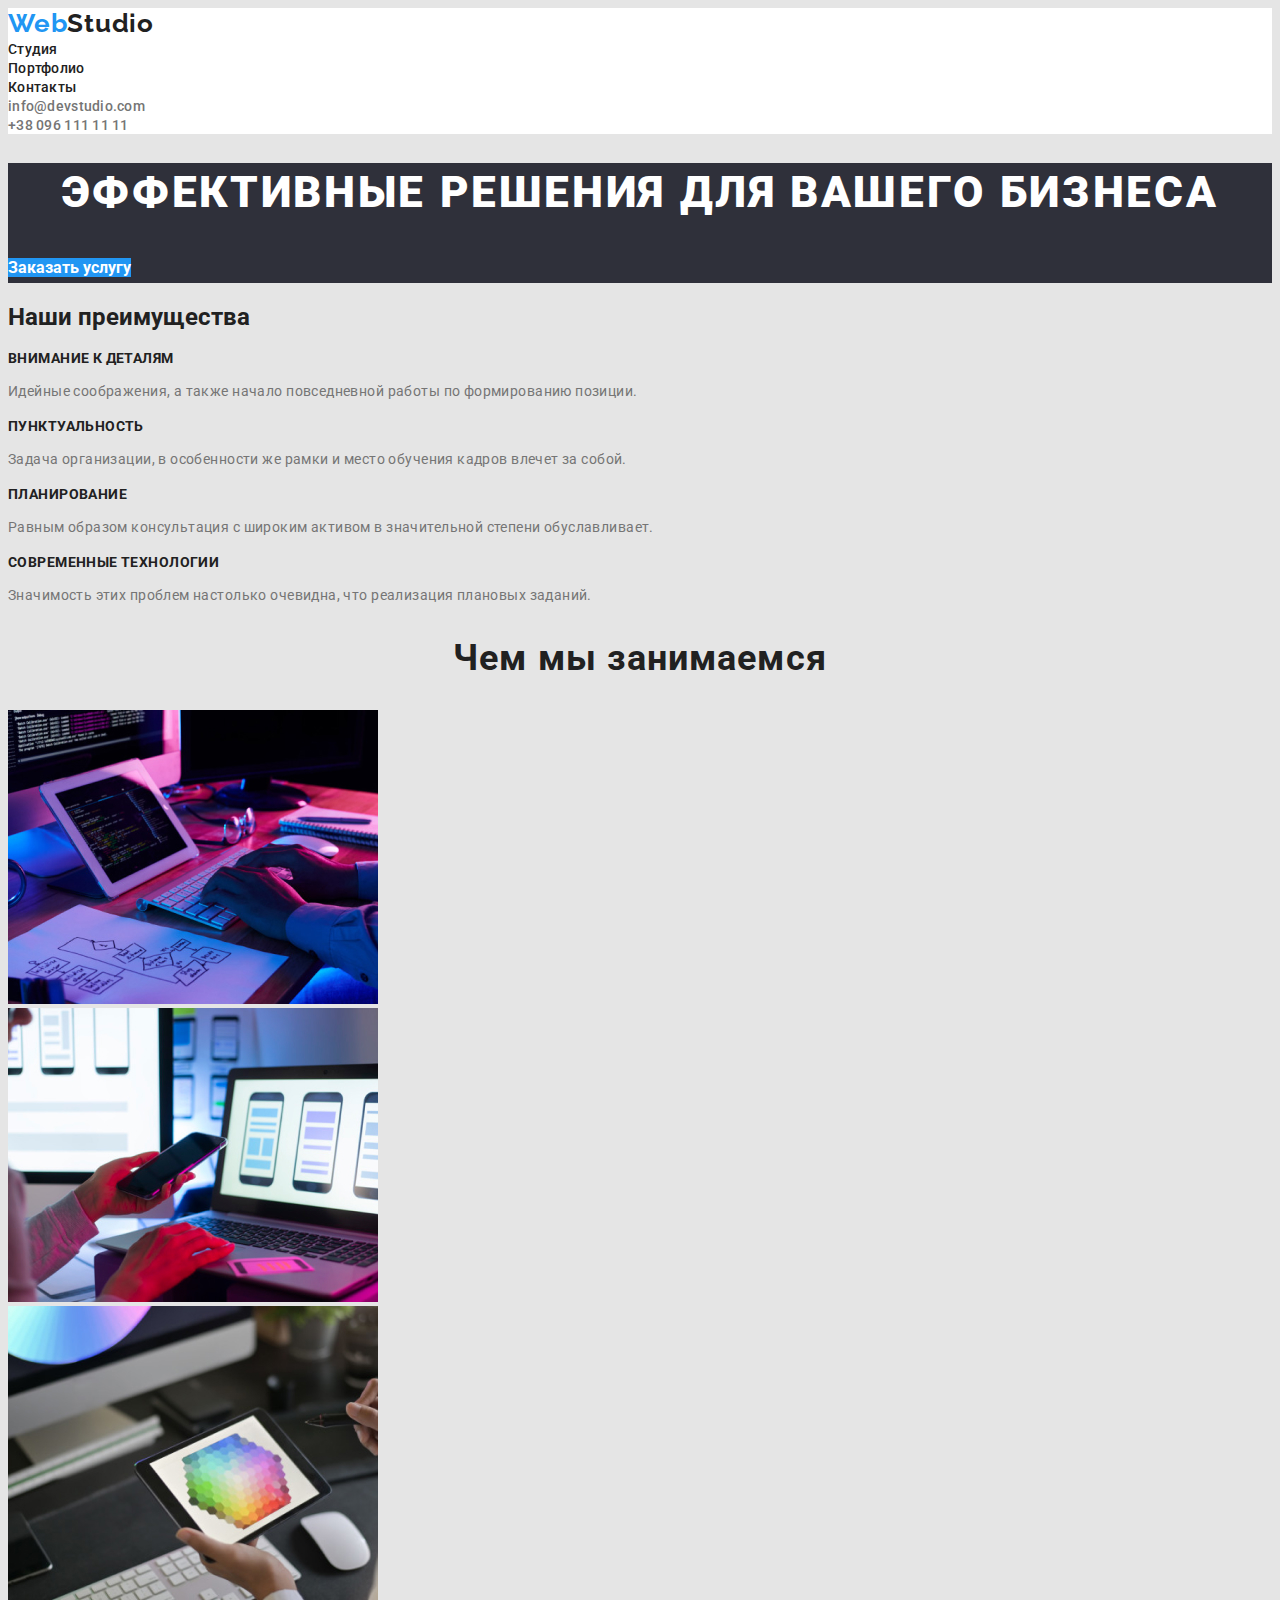
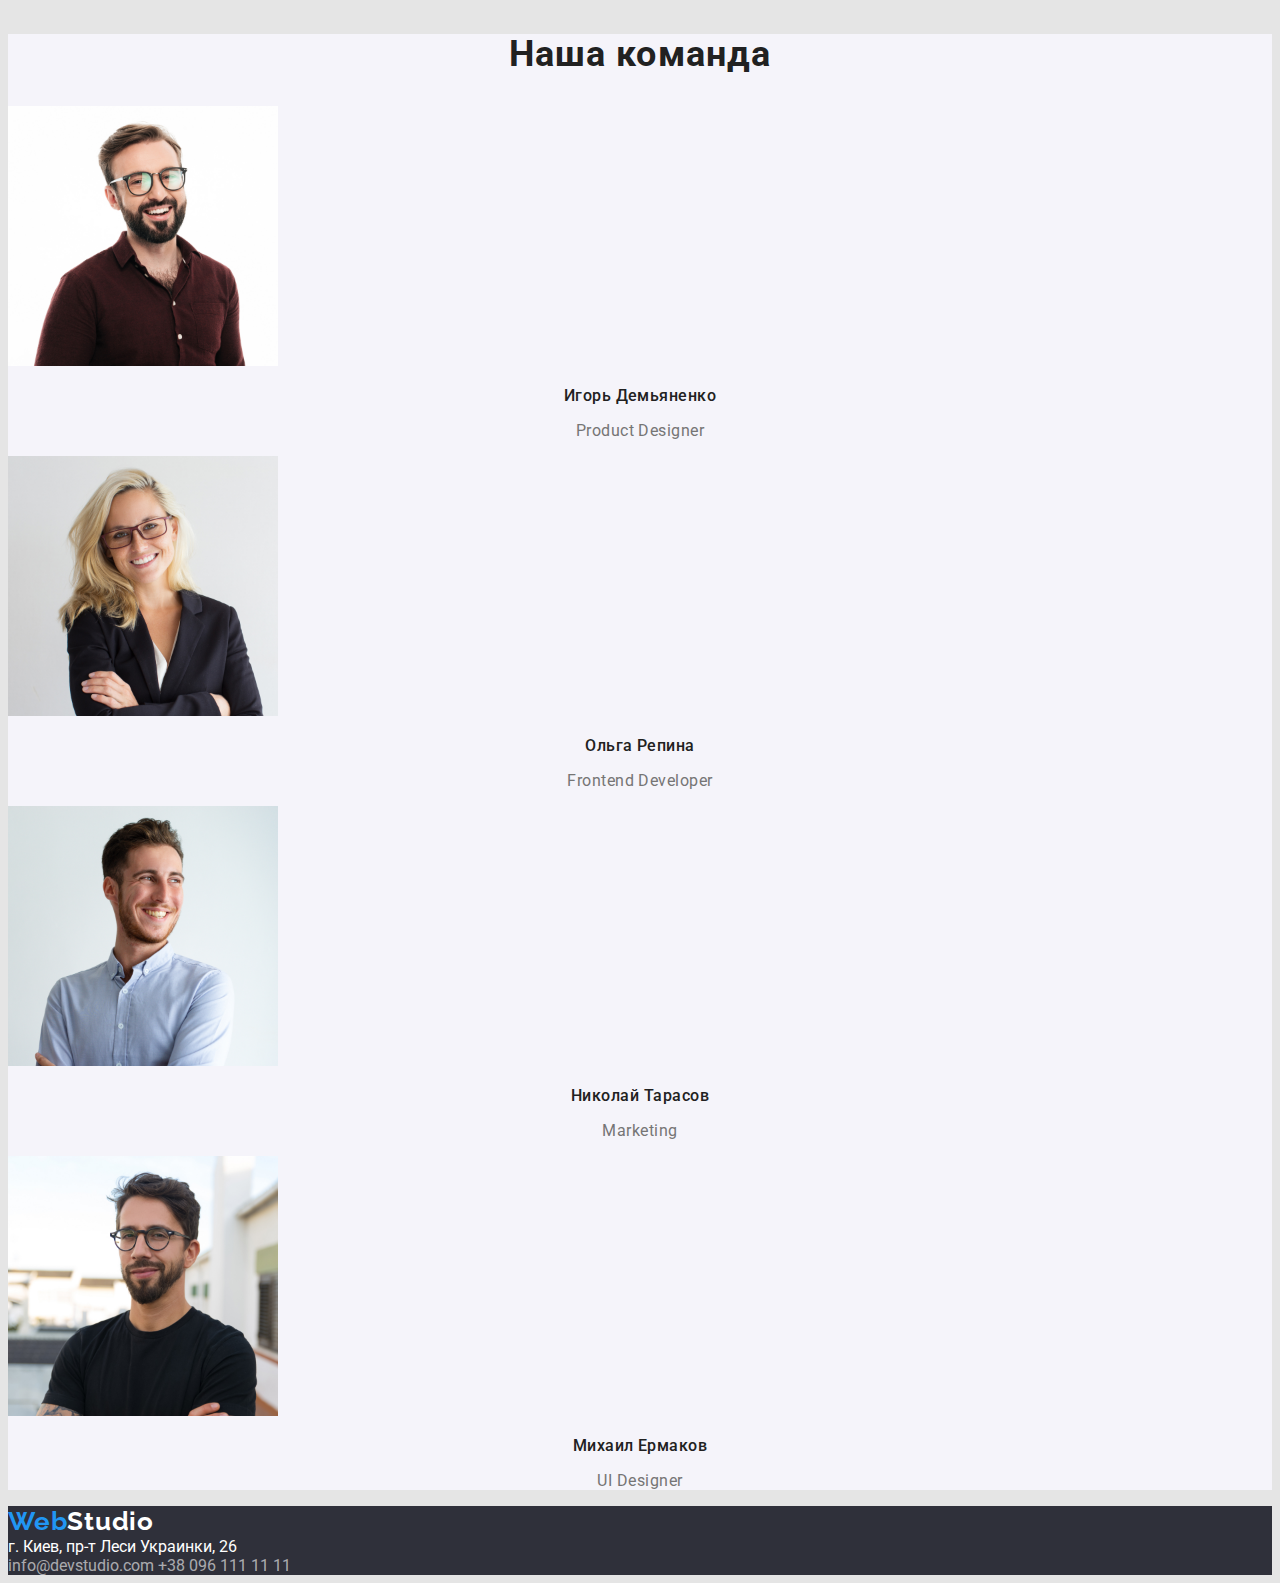
==== index.html @ 5250d7eb "Добавляет разметку и стили ДЗ №2" ====
<!DOCTYPE html>
<html lang="ru">
  <head>
    <meta charset="UTF-8" />
    <meta name="viewport" content="width=device-width, initial-scale=1.0" />
    <title>WebStudio</title>
    <link href="https://fonts.googleapis.com/css2?family=Raleway:wght@700&family=Roboto:wght@400;500;700;900&display=swap"
      rel="stylesheet">
    <link rel="stylesheet" href="./css/styles.css">
  </head>
  <body>
    <header>
      <nav>
        <a class="link logo header-logo" href="/" ><span class="logo-color">Web</span>Studio </a>

        <ul class="navigation list">
          <li>
            <a class="link" href="./index.html">Студия</a>
          </li>
          <li>
            <a class="link" href="./portfolio.html">Портфолио</a>
          </li>
          <li>
            <a class="link" href="">Контакты</a>
          </li>
        </ul>
      </nav>
      <ul class="contacts list">
        <li>
          <a class="link" href="mailto:info@devstudio.com">info@devstudio.com</a>
        </li>
        <li>
          <a class="link" href="tel:+380961111111">+38 096 111 11 11</a>
        </li>
      </ul>
    </header>

    <main>
      <!--Hero-->
      <section class="hero">
        <h1 class="hero-title">Эффективные решения для вашего бизнеса</h1>
        <a class="hero-button link" href="">Заказать услугу </a>
      </section>
      <!--Benefits-->
      <section class="benefits">
        <h2 class="hidden">Наши преимущества</h2>
        <ul class="list">
          <li>
            <h3 class="benefit-title">Внимание к деталям</h3>
            <p class="text benefit-text">
              Идейные соображения, а также начало повседневной работы по
              формированию позиции.
            </p>
          </li>
          <li>
            <h3 class="benefit-title">Пунктуальность</h3>
            <p class="text benefit-text">
              Задача организации, в особенности же рамки и место обучения кадров
              влечет за собой.
            </p>
          </li>
          <li>
            <h3 class="benefit-title">Планирование</h3>
            <p class="text benefit-text">
              Равным образом консультация с широким активом в значительной
              степени обуславливает.
            </p>
          </li>
          <li>
            <h3 class="benefit-title">Современные технологии</h3>
            <p class="text benefit-text">
              Значимость этих проблем настолько очевидна, что реализация
              плановых заданий.
            </p>
          </li>
        </ul>
      </section>
      <!--Projects-->
      <section>
        <h2 class="work-title">Чем мы занимаемся</h2>
        <ul class="list">
          <li>
            <a href="">
              <img
                src="./images/code.jpg"
                alt="Фото как мы пишем код"
                width="370"
                height="294"
              />
            </a>
          </li>
          <li>
            <a href="">
              <img
                src="./images/mobile.jpg"
                alt="Фото как пишем на мобильный устройства"
                width="370"
                height="294"
              />
            </a>
          </li>
          <li>
            <a href="">
              <img
                src="./images/grafic.jpg"
                alt="Фото нашей графики"
                width="370"
                height="294"
              />
            </a>
          </li>
        </ul>
      </section>
      <!--Our team-->
      <section class="team">
        <h2 class="team-title">Наша команда</h2>
        <ul class="list">
          <li>
            <img
              src="./images/demyanenko.jpg"
              alt="На фото Игорь Демьяненко"
              width="270"
              height="260"
            />
            <h3 class="name-title">Игорь Демьяненко</h3>
            <p class="text profession">Product Designer</p>
          </li>
          <li>
            <img
              src="./images/repina.jpg"
              alt="На фото Ольга Репина"
              width="270"
              height="260"
            />
            <h3 class="name-title">Ольга Репина</h3>
            <p class="text profession">Frontend Developer</p>
          </li>
          <li>
            <img
              src="./images/tarasov.jpg"
              alt="На фото Николай Тарасов"
              width="270"
              height="260"
            />
            <h3 class="name-title">Николай Тарасов</h3>
            <p class="text profession">Marketing</p>
          </li>
          <li>
            <img
              src="./images/ermakov.jpg"
              alt="На фото Михаил Ермаков"
              width="270"
              height="260"
            />
            <h3 class="name-title">Михаил Ермаков</h3>
            <p class="text profession">UI Designer</p>
          </li>
        </ul>
      </section>
    </main>
    <!--Footer-->
    <footer>
      <a class="link logo footer-logo" href="/"><span class="logo-color">Web</span>Studio </a>
      <address>
        <a class="address link" href="https://goo.gl/maps/uTAoeyb3CEd54Pja7" target="_blank">г. Киев, пр-т Леси Украинки, 26</a>
      </address>
      <a class="footer-contact link" href="mailto:info@devstudio.com">info@devstudio.com</a>
      <a class="footer-contact link" href="tel:+380961111111">+38 096 111 11 11</a>
    </footer>
  </body>
</html>
---- css/styles.css ----
/* Палитра
цвет текста color: #757575;
цвет заголовков color: #212121;
цвет акцента color: #2196F3;
цвет фона main: #E5E5E5;
цвет шапки и заголовка героя:#FFFFFF;
цвет фона футера и геря: #2F303A;
цвет фильтров:#F5F4FA;
цвет контактов в футере:rgba(255, 255, 255, 0.6);
 */

:root {
  --primary-text-color: #757575;
  --title-text-color: #212121;
  --accent-color: #2196f3;
  --bg-main: #e5e5e5;
  --white: #ffffff;
  --footer-contact-color: rgba(255, 255, 255, 0.6);
  --bg-dark: #2f303a;
  --secondary-bg-color: #f5f4fa;
}

body {
  background-color: var(--bg-main);
  color: var(--title-text-color);
  font-family: 'Roboto', sans-serif;
}

header {
  background-color: var(--white);
}

.link {
  text-decoration: none;
}

.list {
  list-style: none;
  padding: 0;
  margin: 0;
}

.logo-color {
  color: var(--accent-color);
}

.logo {
  font-family: 'Raleway', sans-serif;
  font-weight: 700;
  font-size: 26px;
  line-height: 1.192;
  letter-spacing: 0.03em;
}
.header-logo {
  color: var(--title-text-color);
}

.navigation .link {
  color: var(--title-text-color);
}

.text {
  color: var(--primary-text-color);
}

.contacts .link {
  color: var(--primary-text-color);
}

.navigation .link,
.contacts .link {
  font-family: 'Roboto', sans-serif;
  font-weight: 500;
  font-size: 14px;
  line-height: 1.142;
  letter-spacing: 0.02em;
}

.navigation .link:hover,
.contacts .link:hover,
.navigation .link:focus,
.contacts .link:focus {
  color: var(--accent-color);
}

.address,
.footer-logo {
  color: var(--white);
}

.address {
  font-style: normal;
}
.footer-contact {
  color: var(--footer-contact-color);
}

.footer-contact:hover,
.address:hover,
.footer-contact:focus,
.address:focus {
  color: var(--accent-color);
}

footer {
  background-color: var(--bg-dark);
}

.hero-title,
.hero-button {
  color: var(--white);
}

.hero-title {
  font-weight: 900;
  font-size: 44px;
  line-height: 1.36;
  text-align: center;
  letter-spacing: 0.06em;
  text-transform: uppercase;
}

.hero-button {
  font-weight: 700;
  font-size: 16px;
  line-height: 1.87;

  color: var(--white);
  background-color: var(--accent-color);
}

.hero-button:hover,
.hero-button:focus {
  color: var(--accent-color);
  background-color: var(--white);
}

.hero {
  background-color: var(--bg-dark);
}

.benefit-title {
  font-weight: 700;
  font-size: 14px;
  line-height: 1.142;
  letter-spacing: 0.03em;
  text-transform: uppercase;
}

.benefit-text {
  font-size: 14px;
  line-height: 1.71;
  letter-spacing: 0.03em;
}

.team {
  background-color: var(--secondary-bg-color);
}

.work-title,
.team-title {
  font-weight: 700;
  font-size: 36px;
  line-height: 1.166;
  text-align: center;
  letter-spacing: 0.03em;
}

.name-title {
  font-weight: 500;
}

.name-title,
.profession {
  font-size: 16px;
  line-height: 1.1875;
  text-align: center;
  letter-spacing: 0.03em;
}

.filter-button {
  font-family: inherit;
  font-weight: 500;
  font-size: 16px;
  line-height: 1.62;
  text-align: center;
  letter-spacing: 0.03em;

  background-color: var(--secondary-bg-color);
  color: var(--title-text-color);
}

.filter-button:hover,
.filter-button:focus {
  background-color: var(--accent-color);
  color: var(--white);
}

.example-title {
  font-weight: 700;
  font-size: 18px;
  line-height: 2;
  letter-spacing: 0.06em;

  color: var(--title-text-color);
}

.exaple-text {
  font-size: 16px;
  line-height: 1.87;
  letter-spacing: 0.03em;
}
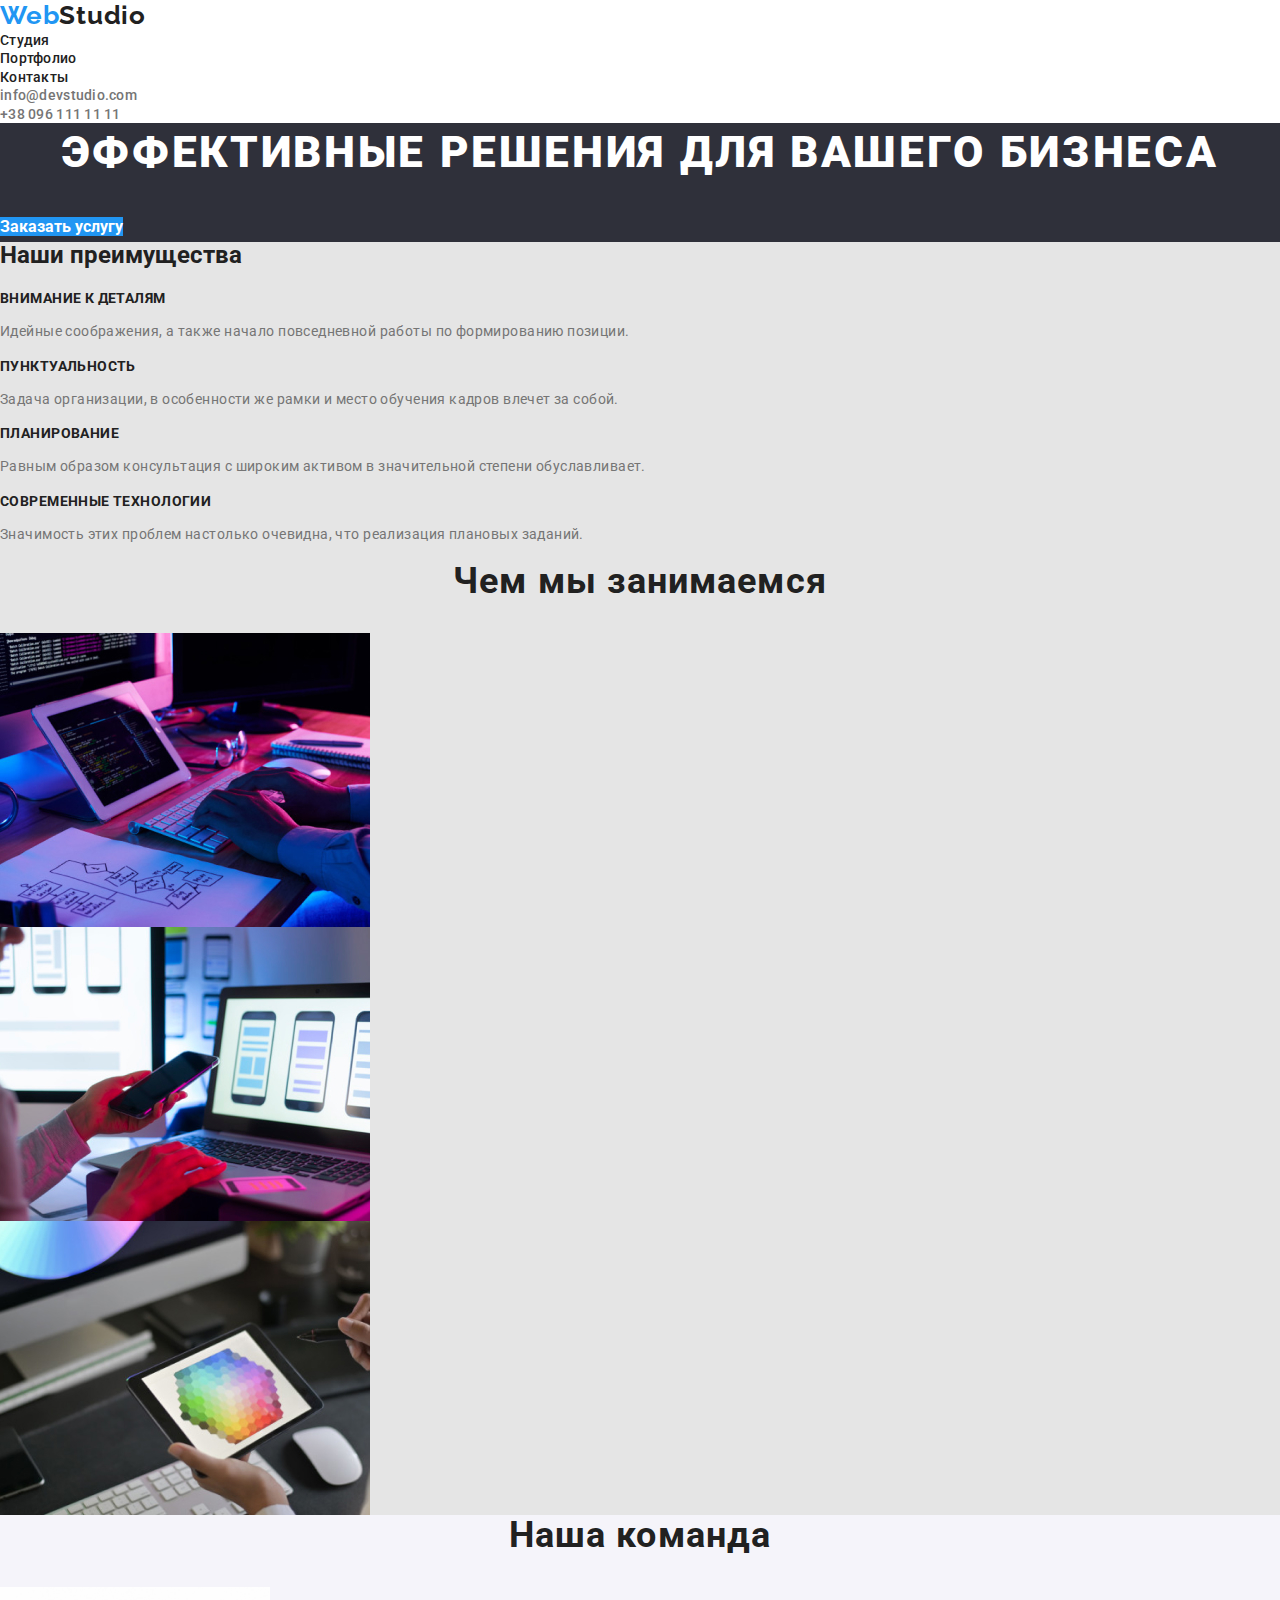
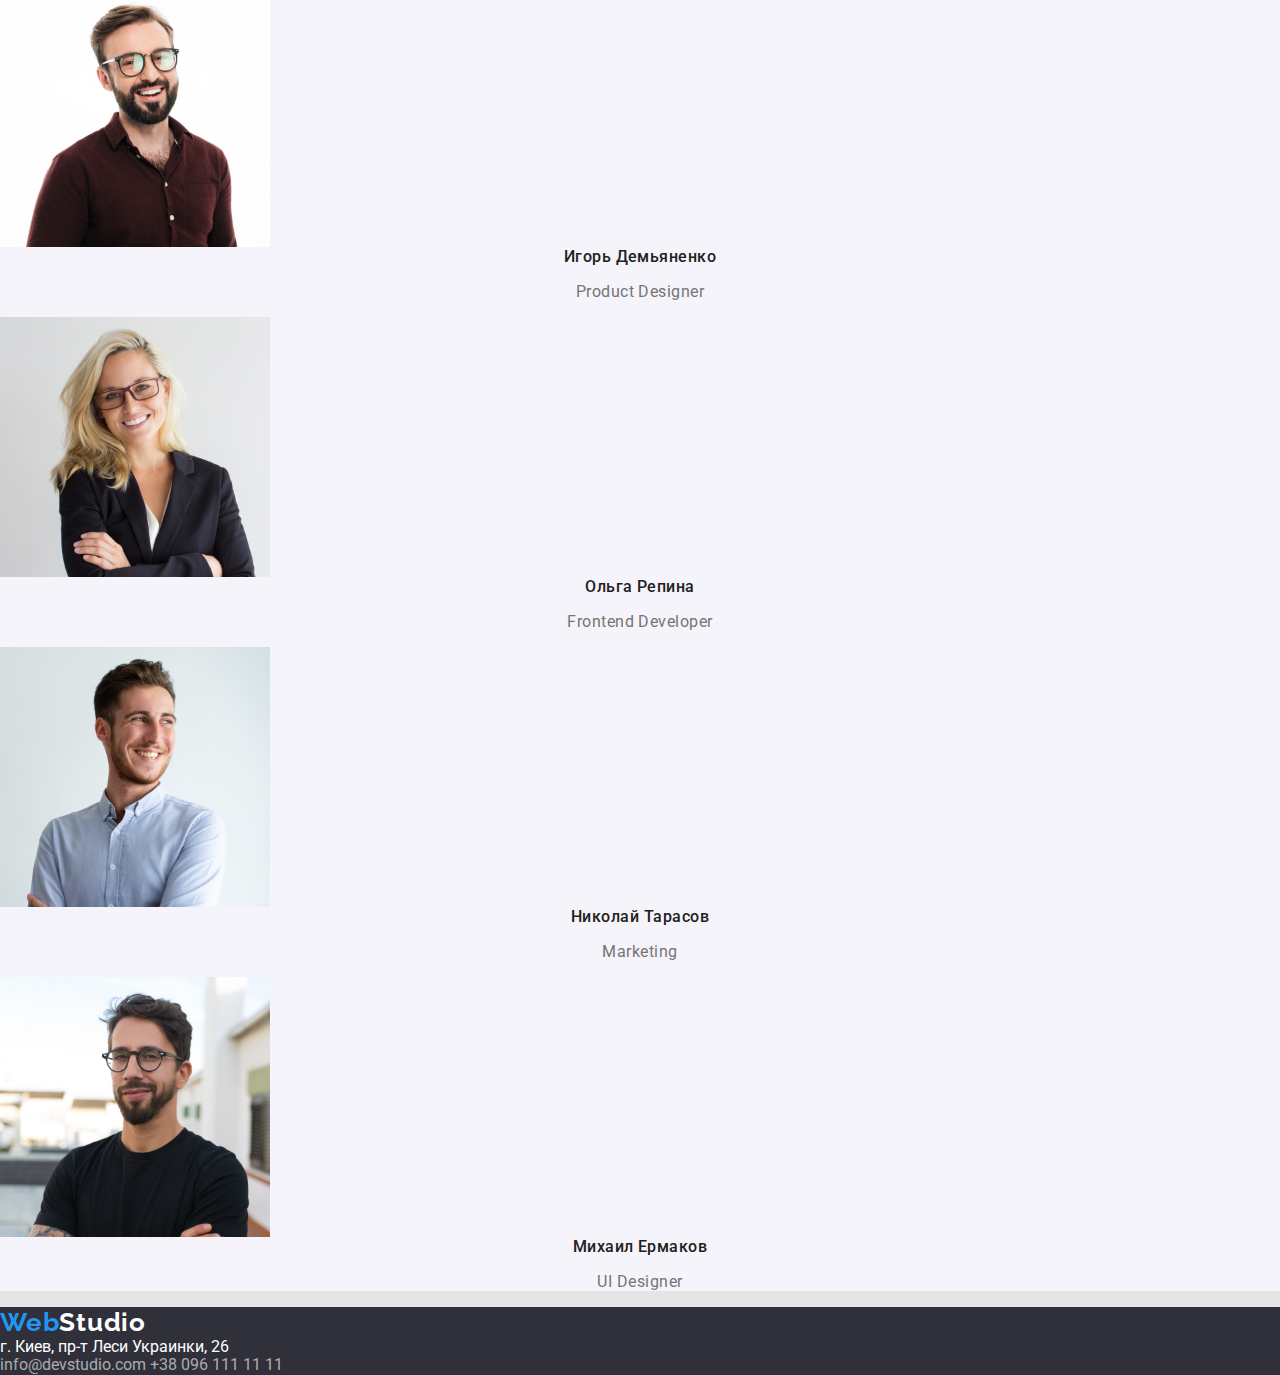
==== commit 70d5ca37: "Добавляет нормализацию" ====
--- a/index.html
+++ b/index.html
@@ -6,6 +6,7 @@
     <title>WebStudio</title>
     <link href="https://fonts.googleapis.com/css2?family=Raleway:wght@700&family=Roboto:wght@400;500;700;900&display=swap"
       rel="stylesheet">
+    <link rel="stylesheet" href="https://cdnjs.cloudflare.com/ajax/libs/modern-normalize/1.0.0/modern-normalize.css">
     <link rel="stylesheet" href="./css/styles.css">
   </head>
   <body>
--- a/css/styles.css
+++ b/css/styles.css
@@ -20,6 +20,30 @@
   --secondary-bg-color: #f5f4fa;
 }
 
+html {
+  box-sizing: border-box;
+}
+
+*,
+*::before,
+*::after {
+  box-sizing: inherit;
+}
+
+h1,
+h2,
+h3,
+h4,
+h5 {
+  margin-top: 0;
+}
+
+img {
+  display: block;
+  max-width: 100%;
+  height: auto;
+}
+
 body {
   background-color: var(--bg-main);
   color: var(--title-text-color);
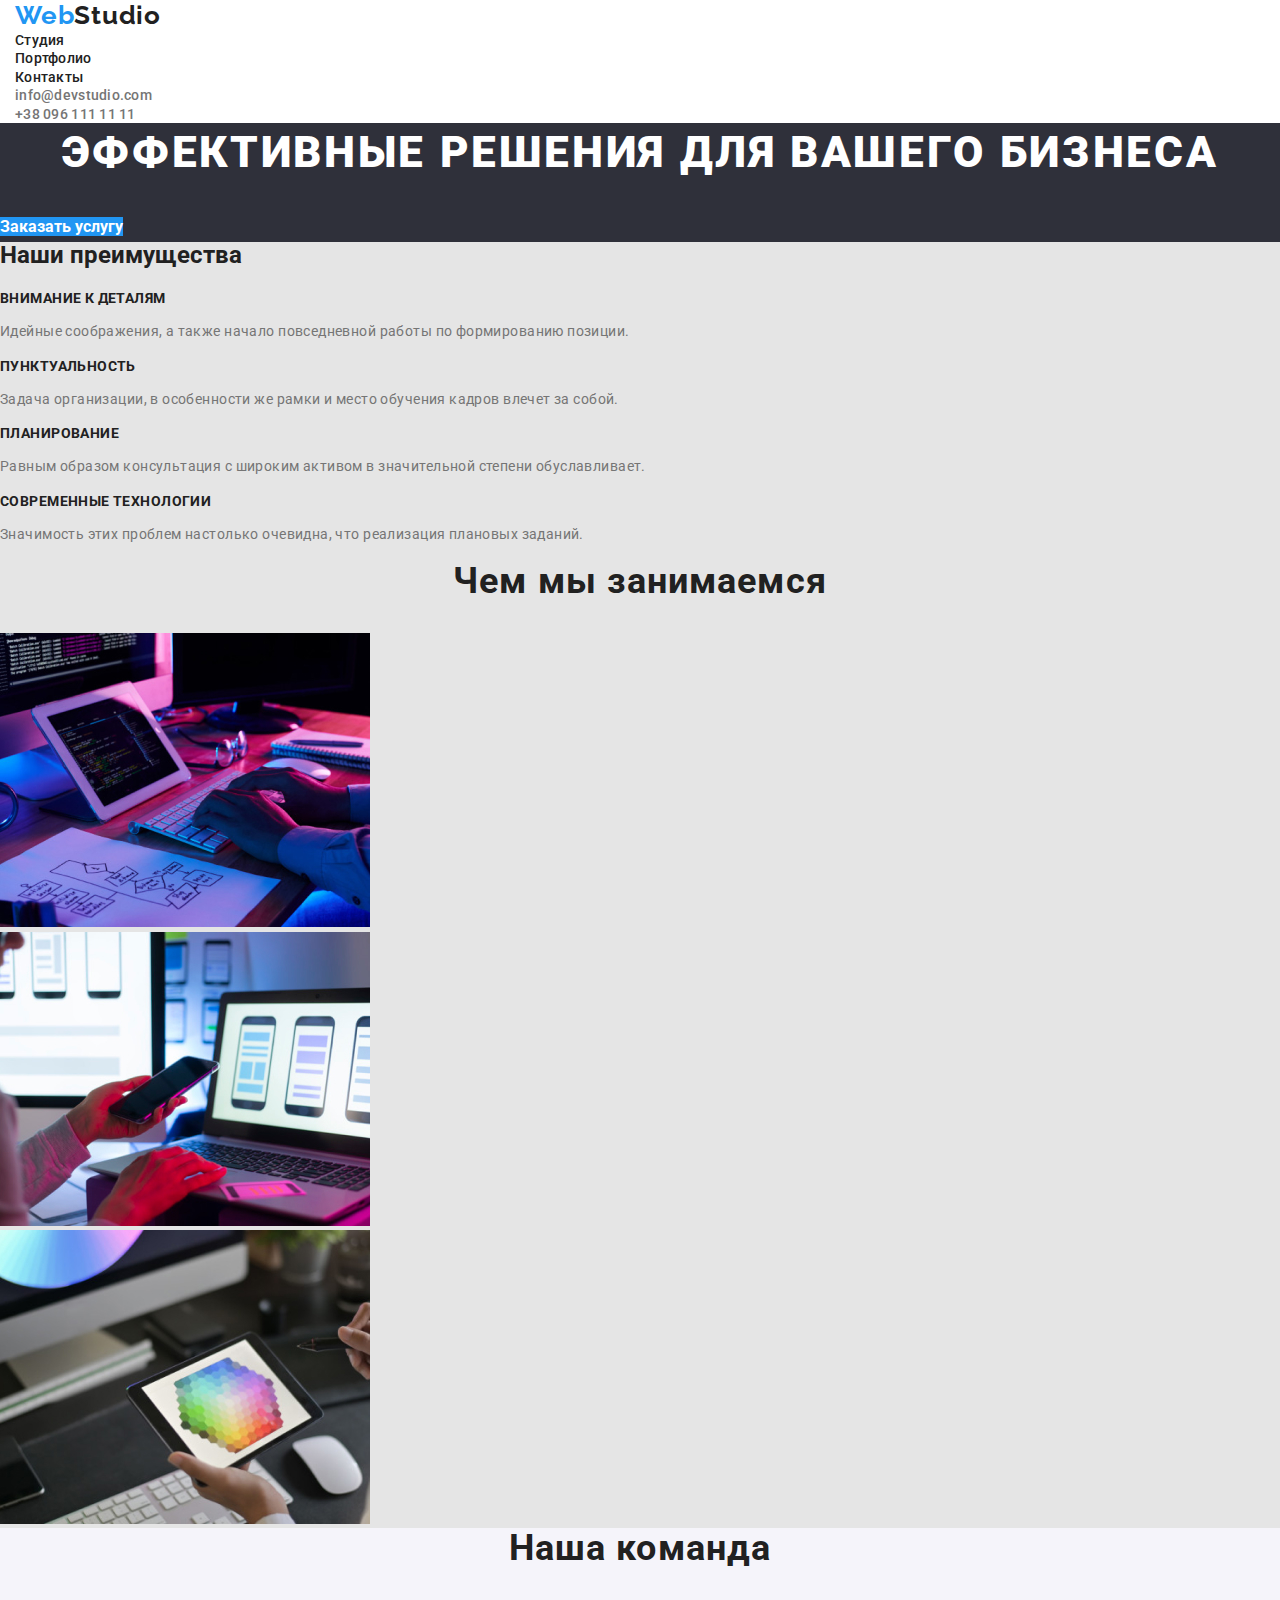
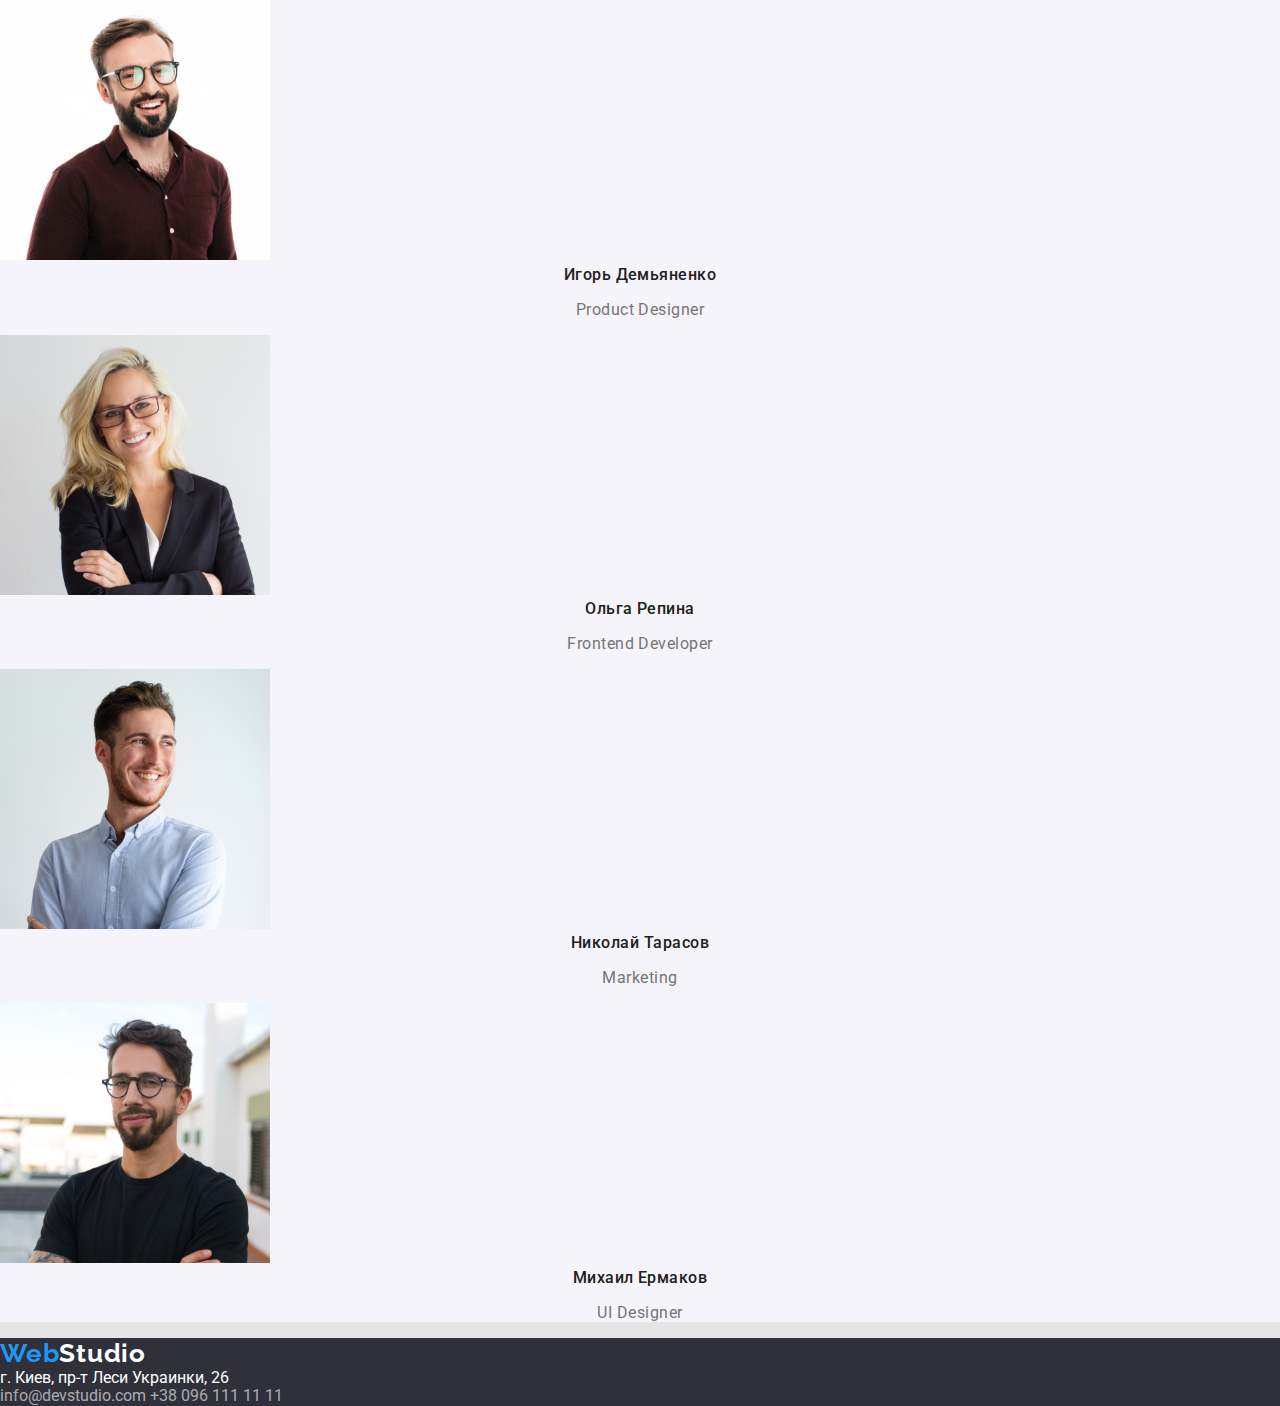
==== commit 70851554: "Добавляет стиль контейнера" ====
--- a/index.html
+++ b/index.html
@@ -11,29 +11,30 @@
   </head>
   <body>
     <header>
-      <nav>
-        <a class="link logo header-logo" href="/" ><span class="logo-color">Web</span>Studio </a>
-
-        <ul class="navigation list">
+      <div class="container">
+        <nav>
+          <a class="link logo header-logo" href="/"><span class="logo-color">Web</span>Studio </a>
+          <ul class="navigation list">
+            <li>
+              <a class="link" href="./index.html">Студия</a>
+            </li>
+            <li>
+              <a class="link" href="./portfolio.html">Портфолио</a>
+            </li>
+            <li>
+              <a class="link" href="">Контакты</a>
+            </li>
+          </ul>
+        </nav>
+        <ul class="contacts list">
           <li>
-            <a class="link" href="./index.html">Студия</a>
+            <a class="link" href="mailto:info@devstudio.com">info@devstudio.com</a>
           </li>
           <li>
-            <a class="link" href="./portfolio.html">Портфолио</a>
-          </li>
-          <li>
-            <a class="link" href="">Контакты</a>
+            <a class="link" href="tel:+380961111111">+38 096 111 11 11</a>
           </li>
         </ul>
-      </nav>
-      <ul class="contacts list">
-        <li>
-          <a class="link" href="mailto:info@devstudio.com">info@devstudio.com</a>
-        </li>
-        <li>
-          <a class="link" href="tel:+380961111111">+38 096 111 11 11</a>
-        </li>
-      </ul>
+      </div>
     </header>
 
     <main>
--- a/css/styles.css
+++ b/css/styles.css
@@ -34,12 +34,13 @@
 h2,
 h3,
 h4,
-h5 {
+h5,
+p {
   margin-top: 0;
 }
 
 img {
-  display: block;
+  display: inline-block;
   max-width: 100%;
   height: auto;
 }
@@ -62,6 +63,12 @@
   list-style: none;
   padding: 0;
   margin: 0;
+}
+
+.container {
+  width: 1230px;
+  padding-right: 15px;
+  padding-left: 15px;
 }
 
 .logo-color {
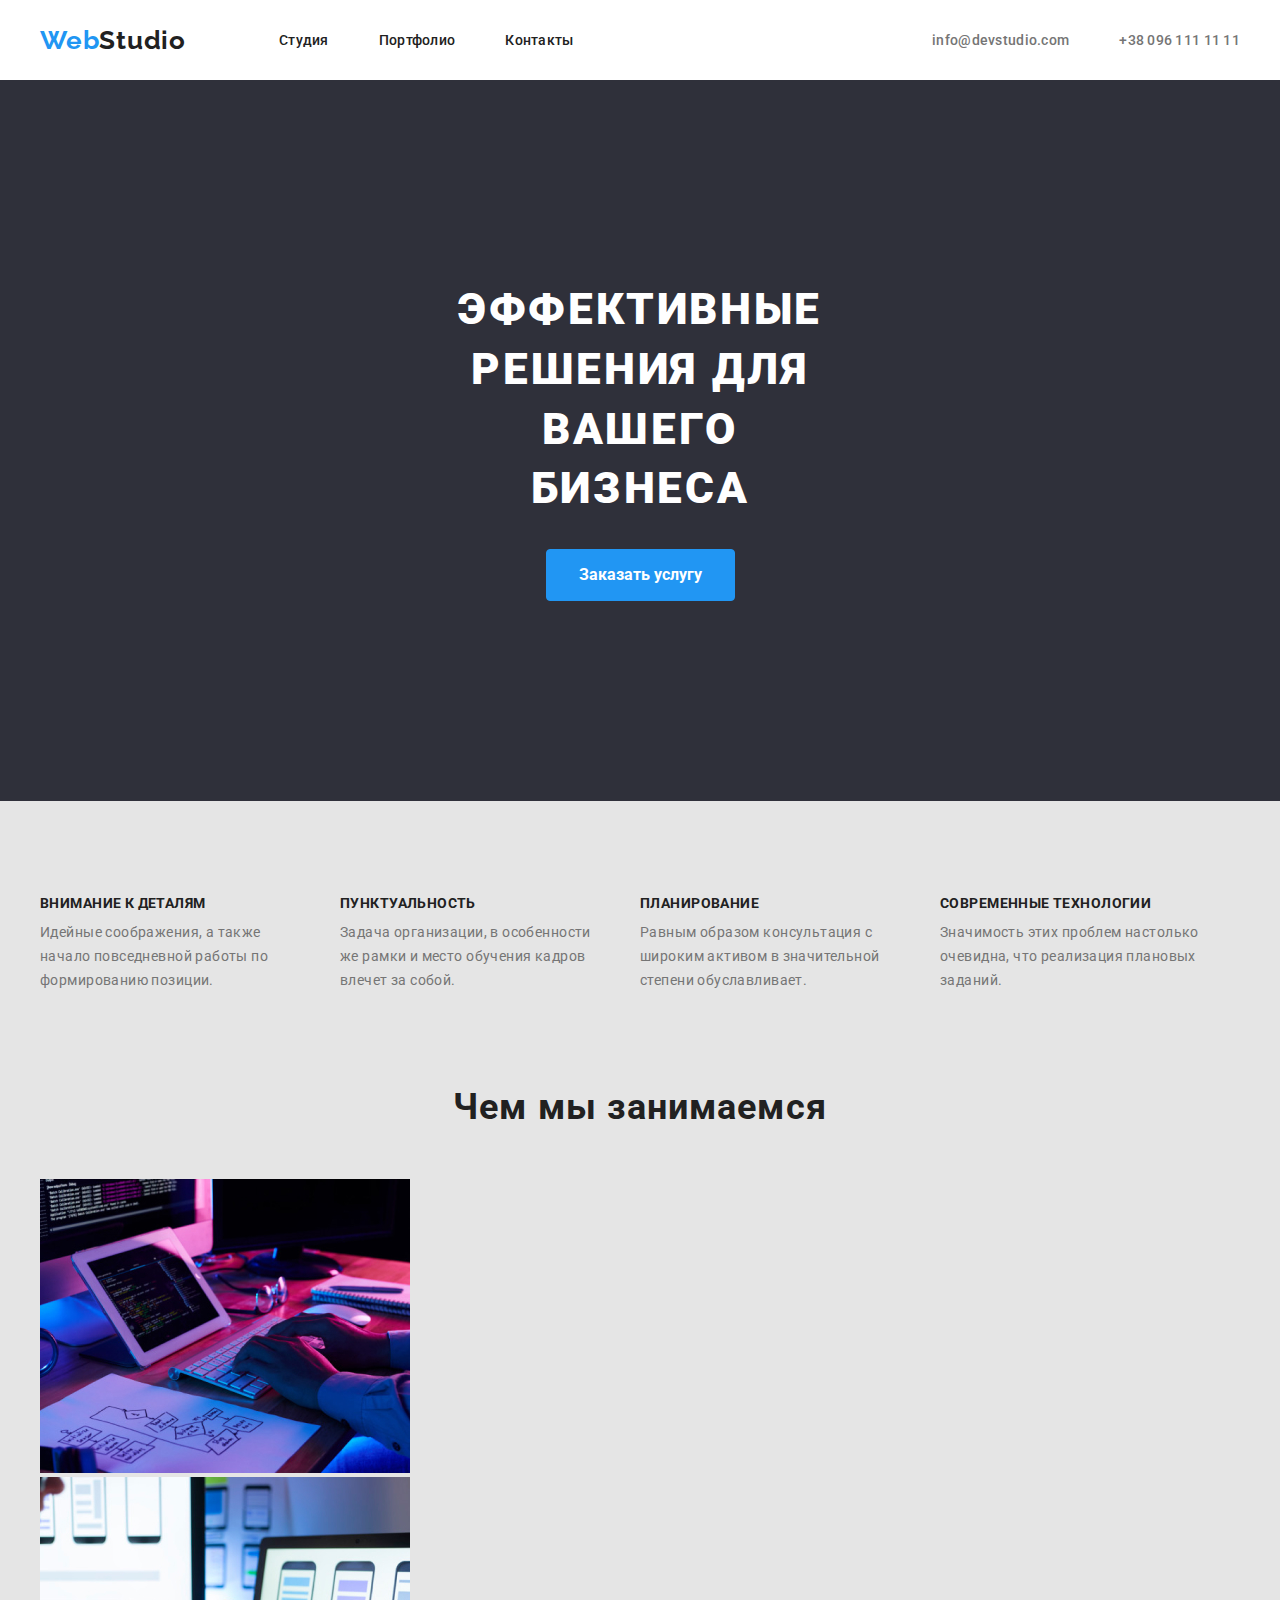
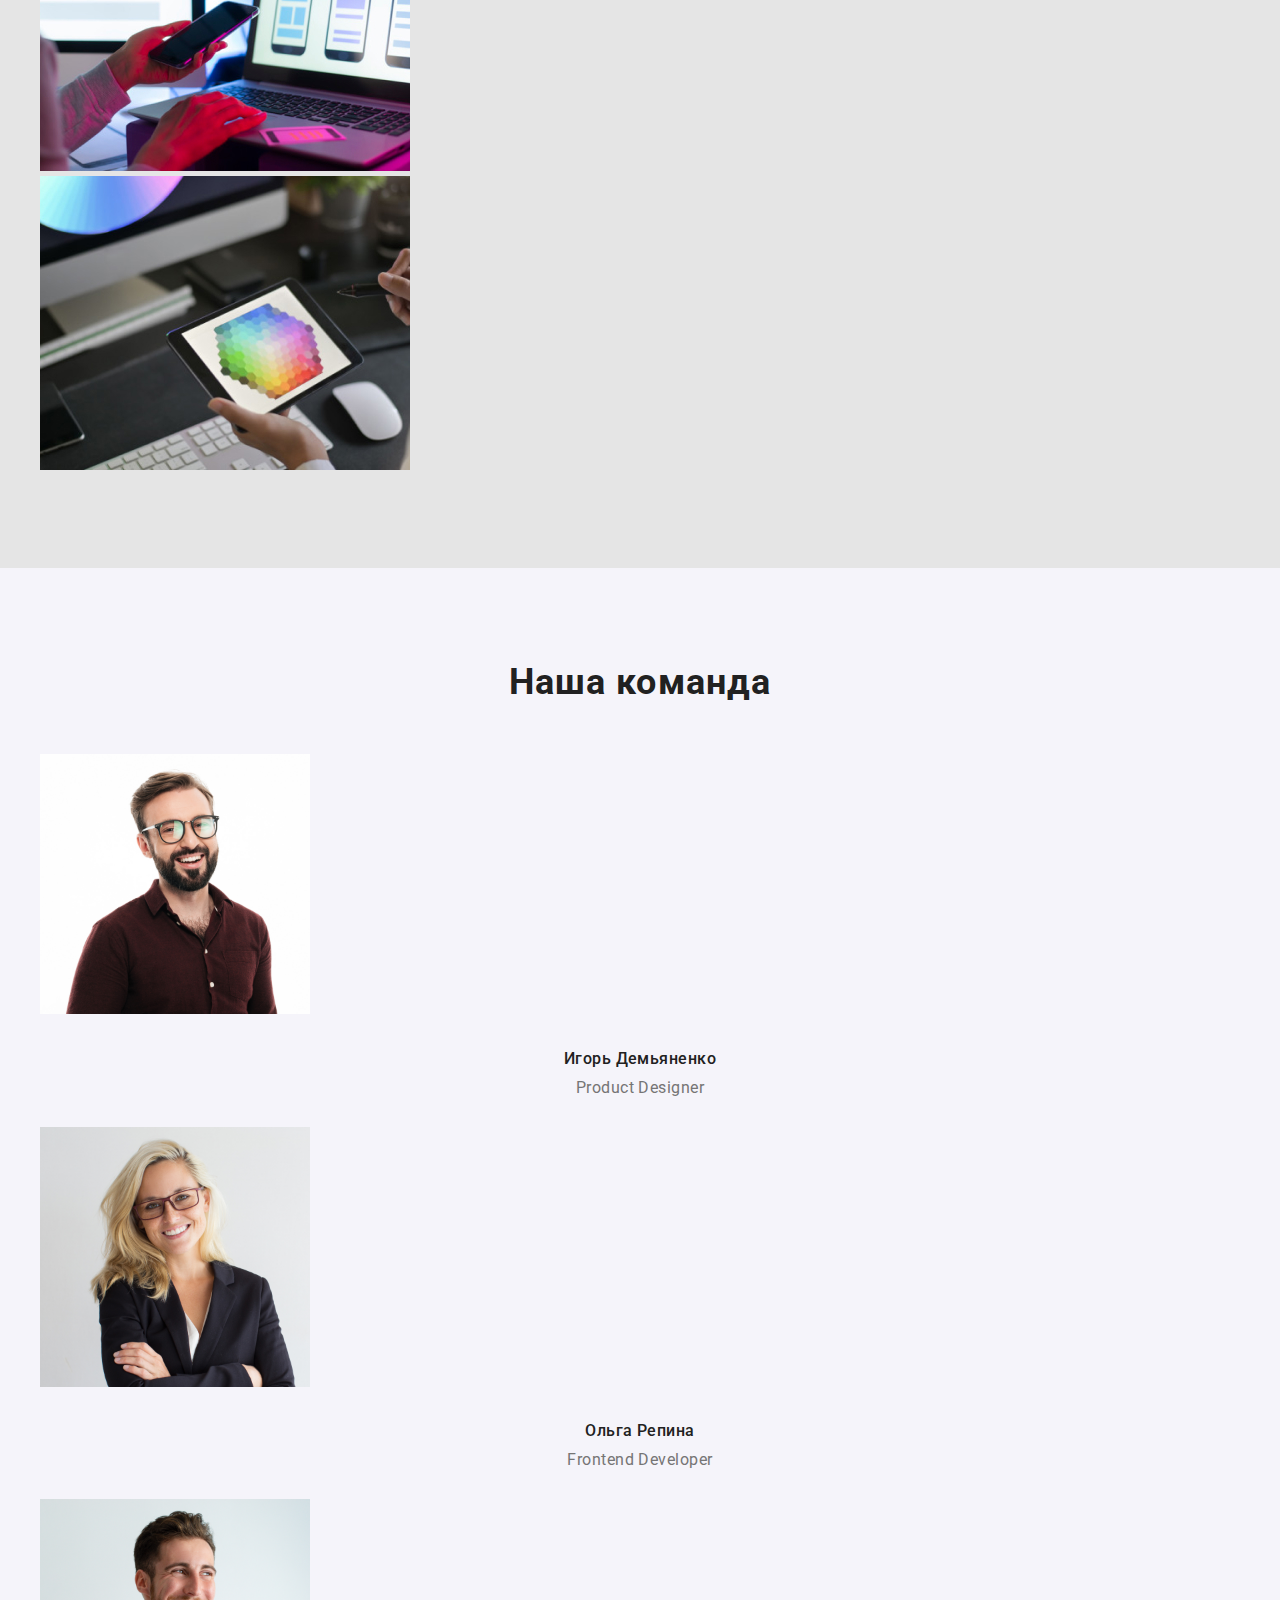
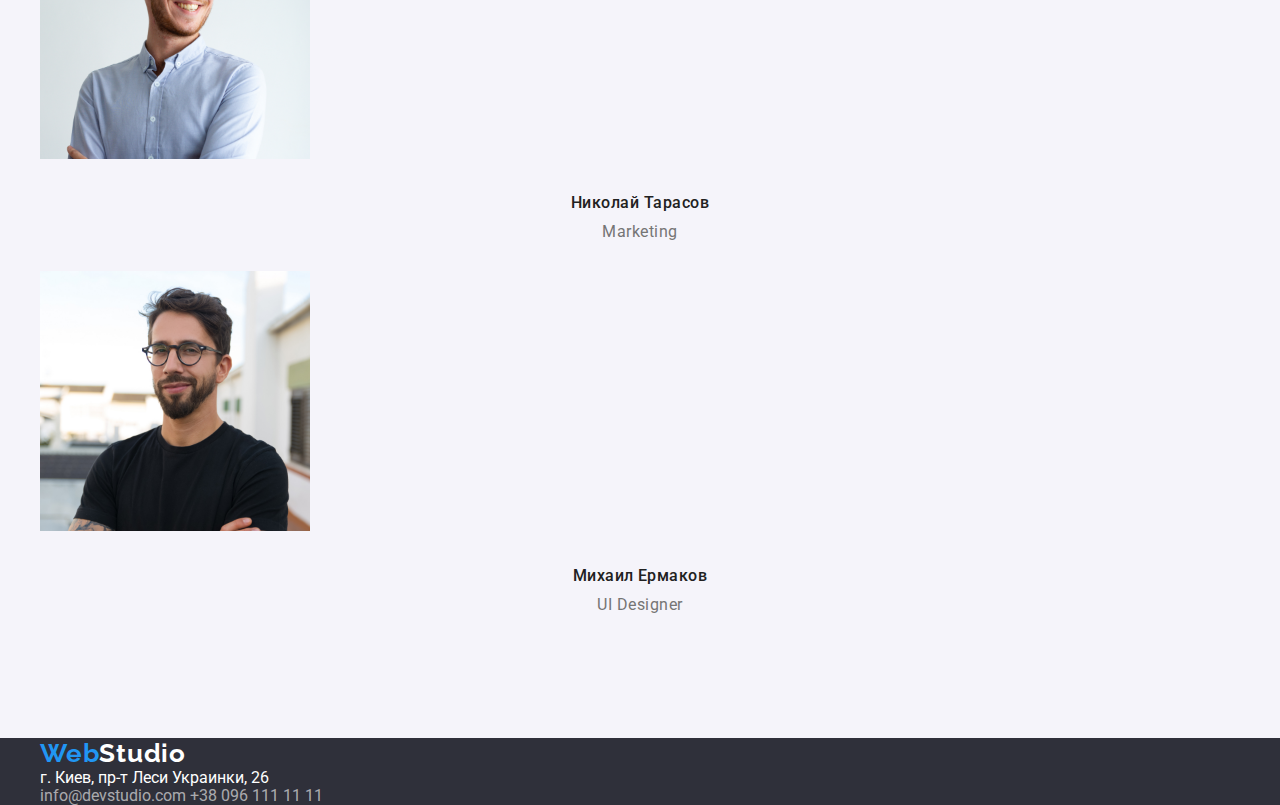
==== commit 4639f4d4: "Добавляет флекс в хедер и преимущества, размечает герои" ====
--- a/index.html
+++ b/index.html
@@ -11,26 +11,27 @@
   </head>
   <body>
     <header>
-      <div class="container">
-        <nav>
-          <a class="link logo header-logo" href="/"><span class="logo-color">Web</span>Studio </a>
+      <div class="container header-wrap">
+        <nav class="main-nav">
+          <a class="link logo header-logo" href="/"><span class="logo-color">Web</span>Studio
+          </a>
           <ul class="navigation list">
-            <li>
+            <li class="item">
               <a class="link" href="./index.html">Студия</a>
             </li>
-            <li>
+            <li class="item">
               <a class="link" href="./portfolio.html">Портфолио</a>
             </li>
-            <li>
+            <li class="item">
               <a class="link" href="">Контакты</a>
             </li>
           </ul>
         </nav>
         <ul class="contacts list">
-          <li>
+          <li class="item">
             <a class="link" href="mailto:info@devstudio.com">info@devstudio.com</a>
           </li>
-          <li>
+          <li class="item">
             <a class="link" href="tel:+380961111111">+38 096 111 11 11</a>
           </li>
         </ul>
@@ -40,134 +41,114 @@
     <main>
       <!--Hero-->
       <section class="hero">
-        <h1 class="hero-title">Эффективные решения для вашего бизнеса</h1>
-        <a class="hero-button link" href="">Заказать услугу </a>
+        <!-- Секцию Герои не нужно оборачивать в div.container, верно ?-->
+        <div class="hero-content">
+          <h1 class="hero-title">Эффективные решения для вашего бизнеса</h1>
+          <a class="hero-button link" href="">Заказать услугу </a>
+        </div>
       </section>
       <!--Benefits-->
-      <section class="benefits">
-        <h2 class="hidden">Наши преимущества</h2>
-        <ul class="list">
-          <li>
-            <h3 class="benefit-title">Внимание к деталям</h3>
-            <p class="text benefit-text">
-              Идейные соображения, а также начало повседневной работы по
-              формированию позиции.
-            </p>
-          </li>
-          <li>
-            <h3 class="benefit-title">Пунктуальность</h3>
-            <p class="text benefit-text">
-              Задача организации, в особенности же рамки и место обучения кадров
-              влечет за собой.
-            </p>
-          </li>
-          <li>
-            <h3 class="benefit-title">Планирование</h3>
-            <p class="text benefit-text">
-              Равным образом консультация с широким активом в значительной
-              степени обуславливает.
-            </p>
-          </li>
-          <li>
-            <h3 class="benefit-title">Современные технологии</h3>
-            <p class="text benefit-text">
-              Значимость этих проблем настолько очевидна, что реализация
-              плановых заданий.
-            </p>
-          </li>
-        </ul>
+      <section class="benefits section">
+        <div class="container">
+          <h2 class="visually-hidden">Наши преимущества</h2>
+          <ul class="list benefit-list">
+            <li class="item">
+              <h3 class="benefit-title">Внимание к деталям</h3>
+              <p class="text benefit-text">
+                Идейные соображения, а также начало повседневной работы по
+                формированию позиции.
+              </p>
+            </li>
+            <li class="item">
+              <h3 class="benefit-title">Пунктуальность</h3>
+              <p class="text benefit-text">
+                Задача организации, в особенности же рамки и место обучения
+                кадров влечет за собой.
+              </p>
+            </li>
+            <li class="item">
+              <h3 class="benefit-title">Планирование</h3>
+              <p class="text benefit-text">
+                Равным образом консультация с широким активом в значительной
+                степени обуславливает.
+              </p>
+            </li>
+            <li class="item">
+              <h3 class="benefit-title">Современные технологии</h3>
+              <p class="text benefit-text">
+                Значимость этих проблем настолько очевидна, что реализация
+                плановых заданий.
+              </p>
+            </li>
+          </ul>
+        </div>
       </section>
       <!--Projects-->
-      <section>
-        <h2 class="work-title">Чем мы занимаемся</h2>
-        <ul class="list">
-          <li>
-            <a href="">
-              <img
-                src="./images/code.jpg"
-                alt="Фото как мы пишем код"
-                width="370"
-                height="294"
-              />
-            </a>
-          </li>
-          <li>
-            <a href="">
-              <img
-                src="./images/mobile.jpg"
-                alt="Фото как пишем на мобильный устройства"
-                width="370"
-                height="294"
-              />
-            </a>
-          </li>
-          <li>
-            <a href="">
-              <img
-                src="./images/grafic.jpg"
-                alt="Фото нашей графики"
-                width="370"
-                height="294"
-              />
-            </a>
-          </li>
-        </ul>
+      <section class="section">
+        <div class="container">
+          <h2 class="work-title">Чем мы занимаемся</h2>
+          <ul class="list">
+            <li>
+              <a href="">
+                <img src="./images/code.jpg" alt="Фото как мы пишем код" width="370" height="294" />
+              </a>
+            </li>
+            <li>
+              <a href="">
+                <img src="./images/mobile.jpg" alt="Фото как пишем на мобильный устройства" width="370" height="294" />
+              </a>
+            </li>
+            <li>
+              <a href="">
+                <img src="./images/grafic.jpg" alt="Фото нашей графики" width="370" height="294" />
+              </a>
+            </li>
+          </ul>
+        </div>
       </section>
       <!--Our team-->
-      <section class="team">
-        <h2 class="team-title">Наша команда</h2>
-        <ul class="list">
-          <li>
-            <img
-              src="./images/demyanenko.jpg"
-              alt="На фото Игорь Демьяненко"
-              width="270"
-              height="260"
-            />
-            <h3 class="name-title">Игорь Демьяненко</h3>
-            <p class="text profession">Product Designer</p>
-          </li>
-          <li>
-            <img
-              src="./images/repina.jpg"
-              alt="На фото Ольга Репина"
-              width="270"
-              height="260"
-            />
-            <h3 class="name-title">Ольга Репина</h3>
-            <p class="text profession">Frontend Developer</p>
-          </li>
-          <li>
-            <img
-              src="./images/tarasov.jpg"
-              alt="На фото Николай Тарасов"
-              width="270"
-              height="260"
-            />
-            <h3 class="name-title">Николай Тарасов</h3>
-            <p class="text profession">Marketing</p>
-          </li>
-          <li>
-            <img
-              src="./images/ermakov.jpg"
-              alt="На фото Михаил Ермаков"
-              width="270"
-              height="260"
-            />
-            <h3 class="name-title">Михаил Ермаков</h3>
-            <p class="text profession">UI Designer</p>
-          </li>
-        </ul>
+      <section class="team section">
+        <div class="container">
+          <h2 class="team-title">Наша команда</h2>
+          <ul class="list">
+            <li>
+              <img class="team-photo" src="./images/demyanenko.jpg" alt="На фото Игорь Демьяненко" width="270"
+                height="260" />
+              <h3 class="name-title">Игорь Демьяненко</h3>
+              <p class="text profession">Product Designer</p>
+            </li>
+            <li>
+              <img class="team-photo" src="./images/repina.jpg" alt="На фото Ольга Репина" width="270" height="260" />
+              <h3 class="name-title">Ольга Репина</h3>
+              <p class="text profession">Frontend Developer</p>
+            </li>
+            <li>
+              <img class="team-photo" src="./images/tarasov.jpg" alt="На фото Николай Тарасов" width="270" height="260" />
+              <h3 class="name-title">Николай Тарасов</h3>
+              <p class="text profession">Marketing</p>
+            </li>
+            <li>
+              <img class="team-photo" src="./images/ermakov.jpg" alt="На фото Михаил Ермаков" width="270" height="260" />
+              <h3 class="name-title">Михаил Ермаков</h3>
+              <p class="text profession">UI Designer</p>
+            </li>
+          </ul>
+        </div>
       </section>
     </main>
     <!--Footer-->
     <footer>
-      <a class="link logo footer-logo" href="/"><span class="logo-color">Web</span>Studio </a>
-      <address>
-        <a class="address link" href="https://goo.gl/maps/uTAoeyb3CEd54Pja7" target="_blank">г. Киев, пр-т Леси Украинки, 26</a>
-      </address>
-      <a class="footer-contact link" href="mailto:info@devstudio.com">info@devstudio.com</a>
-      <a class="footer-contact link" href="tel:+380961111111">+38 096 111 11 11</a>
+      <div class="container">
+        <a class="link logo footer-logo" href="/">
+          <span class="logo-color">Web</span>Studio
+        </a>
+        <address>
+          <a class="address link" href="https://goo.gl/maps/uTAoeyb3CEd54Pja7" target="_blank">г. Киев, пр-т Леси
+            Украинки, 26</a>
+        </address>
+        <a class="footer-contact link" href="mailto:info@devstudio.com">info@devstudio.com</a>
+        <a class="footer-contact link" href="tel:+380961111111">+38 096 111 11 11</a>
+      </div>
     </footer>
   </body>
-</html>
+</html>--- a/css/styles.css
+++ b/css/styles.css
@@ -69,6 +69,8 @@
   width: 1230px;
   padding-right: 15px;
   padding-left: 15px;
+  margin-right: auto;
+  margin-left: auto;
 }
 
 .logo-color {
@@ -86,12 +88,35 @@
   color: var(--title-text-color);
 }
 
-.navigation .link {
+.navigation {
+  display: flex;
+  margin-left: 93px;
+}
+
+.navigation .item:not(:last-child) {
+  margin-right: 50px;
+}
+
+.navigation .link,
+.contacts .link {
+  display: block;
+  padding-top: 32px;
+  padding-bottom: 32px;
+
   color: var(--title-text-color);
 }
 
 .text {
   color: var(--primary-text-color);
+}
+
+.contacts {
+  display: flex;
+  margin-left: auto;
+}
+
+.contacts .item + .item {
+  margin-left: 50px;
 }
 
 .contacts .link {
@@ -114,16 +139,35 @@
   color: var(--accent-color);
 }
 
+.main-nav {
+  display: flex;
+  align-items: center;
+}
+
+.header-wrap {
+  display: flex;
+  align-items: center;
+}
+
 .address,
 .footer-logo {
   color: var(--white);
 }
 
+.footer-logo {
+  margin-bottom: 20px;
+}
+
 .address {
   font-style: normal;
 }
 .footer-contact {
   color: var(--footer-contact-color);
+}
+
+.address,
+.footer-contact:not(:last-child) {
+  margin-bottom: 9px;
 }
 
 .footer-contact:hover,
@@ -137,21 +181,38 @@
   background-color: var(--bg-dark);
 }
 
+.hero-content {
+  padding-top: 200px;
+  padding-right: 452px;
+  padding-bottom: 200px;
+  padding-left: 452px;
+}
+
 .hero-title,
 .hero-button {
   color: var(--white);
 }
 
 .hero-title {
+  margin-bottom: 30px;
+
   font-weight: 900;
   font-size: 44px;
   line-height: 1.36;
-  text-align: center;
   letter-spacing: 0.06em;
   text-transform: uppercase;
+  text-align: center;
 }
 
 .hero-button {
+  display: inline-block;
+  padding-top: 10px;
+  padding-right: 32px;
+  padding-bottom: 10px;
+  padding-left: 32px;
+  border: 1px solid var(--accent-color);
+  border-radius: 4px;
+
   font-weight: 700;
   font-size: 16px;
   line-height: 1.87;
@@ -168,9 +229,30 @@
 
 .hero {
   background-color: var(--bg-dark);
+  text-align: center;
+}
+
+.visually-hidden {
+  position: absolute !important;
+  clip: rect(1px 1px 1px 1px);
+  clip: rect(1px, 1px, 1px, 1px);
+  padding: 0 !important;
+  border: 0 !important;
+  height: 1px !important;
+  width: 1px !important;
+  overflow: hidden;
+}
+
+.section:not(:nth-child(3)) {
+  padding-top: 94px;
+}
+.section {
+  padding-bottom: 94px;
 }
 
 .benefit-title {
+  margin-bottom: 10px;
+
   font-weight: 700;
   font-size: 14px;
   line-height: 1.142;
@@ -179,17 +261,41 @@
 }
 
 .benefit-text {
+  margin-bottom: 0;
   font-size: 14px;
   line-height: 1.71;
   letter-spacing: 0.03em;
 }
 
+.benefit-list {
+  display: flex;
+  flex-wrap: wrap;
+}
+
+.benefit-list .item {
+  width: 270px;
+}
+
+.benefit-list .item + .item {
+  margin-left: 30px;
+}
+
 .team {
   background-color: var(--secondary-bg-color);
 }
 
+.team-photo {
+  margin-bottom: 30px;
+}
+
+.name-title {
+  margin-bottom: 10px;
+}
+
 .work-title,
 .team-title {
+  margin-bottom: 50px;
+
   font-weight: 700;
   font-size: 36px;
   line-height: 1.166;
@@ -209,7 +315,15 @@
   letter-spacing: 0.03em;
 }
 
+.profession {
+  margin-bottom: 30px;
+}
+
 .filter-button {
+  display: inline-block;
+  padding: 6px 22px;
+  margin-bottom: 50px;
+
   font-family: inherit;
   font-weight: 500;
   font-size: 16px;
@@ -219,15 +333,26 @@
 
   background-color: var(--secondary-bg-color);
   color: var(--title-text-color);
+  border: 1px solid transparent;
+  border-radius: 4px;
 }
 
 .filter-button:hover,
 .filter-button:focus {
   background-color: var(--accent-color);
   color: var(--white);
+
+  box-shadow: 0px 3px 1px rgba(0, 0, 0, 0.1), 0px 1px 2px rgba(0, 0, 0, 0.08),
+    0px 2px 2px rgba(0, 0, 0, 0.12);
+}
+
+.example-photo {
+  margin-bottom: 20px;
 }
 
 .example-title {
+  margin-bottom: 4px;
+
   font-weight: 700;
   font-size: 18px;
   line-height: 2;
@@ -237,6 +362,8 @@
 }
 
 .exaple-text {
+  margin-bottom: 20px;
+
   font-size: 16px;
   line-height: 1.87;
   letter-spacing: 0.03em;
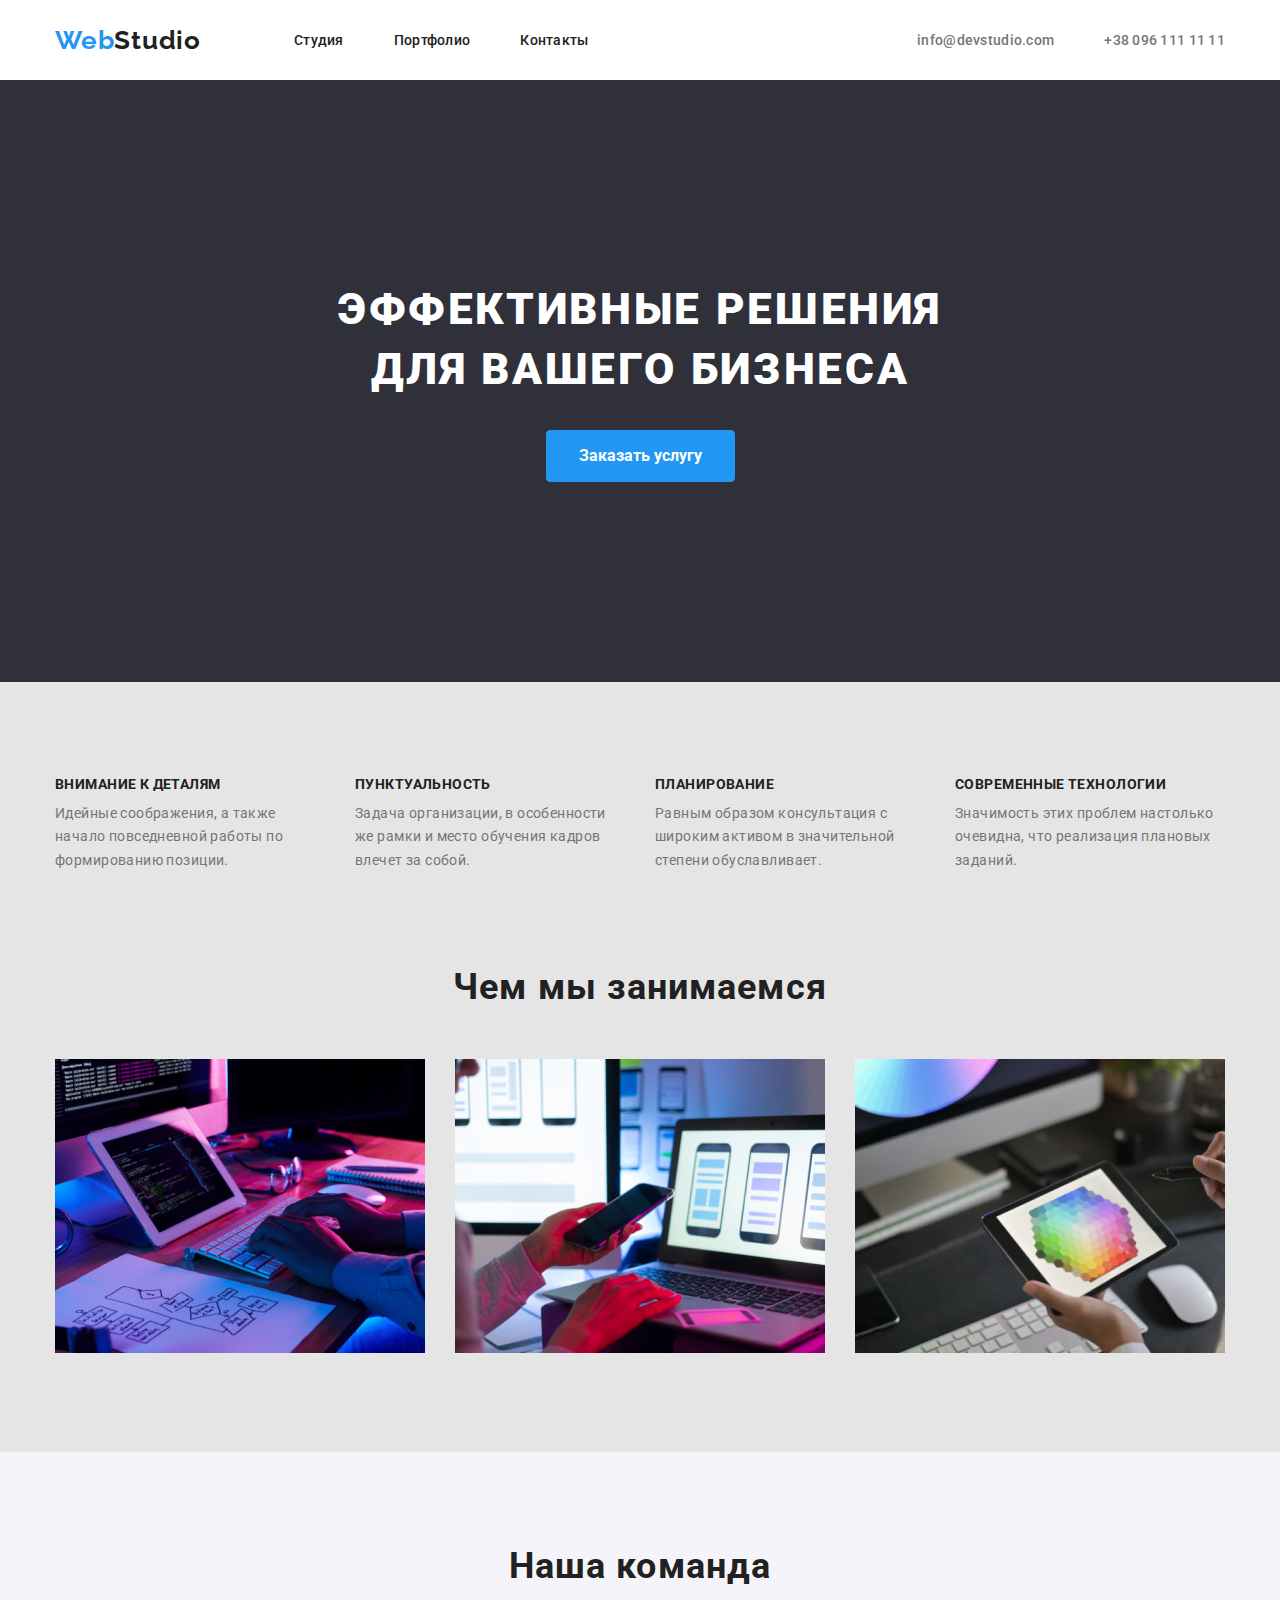
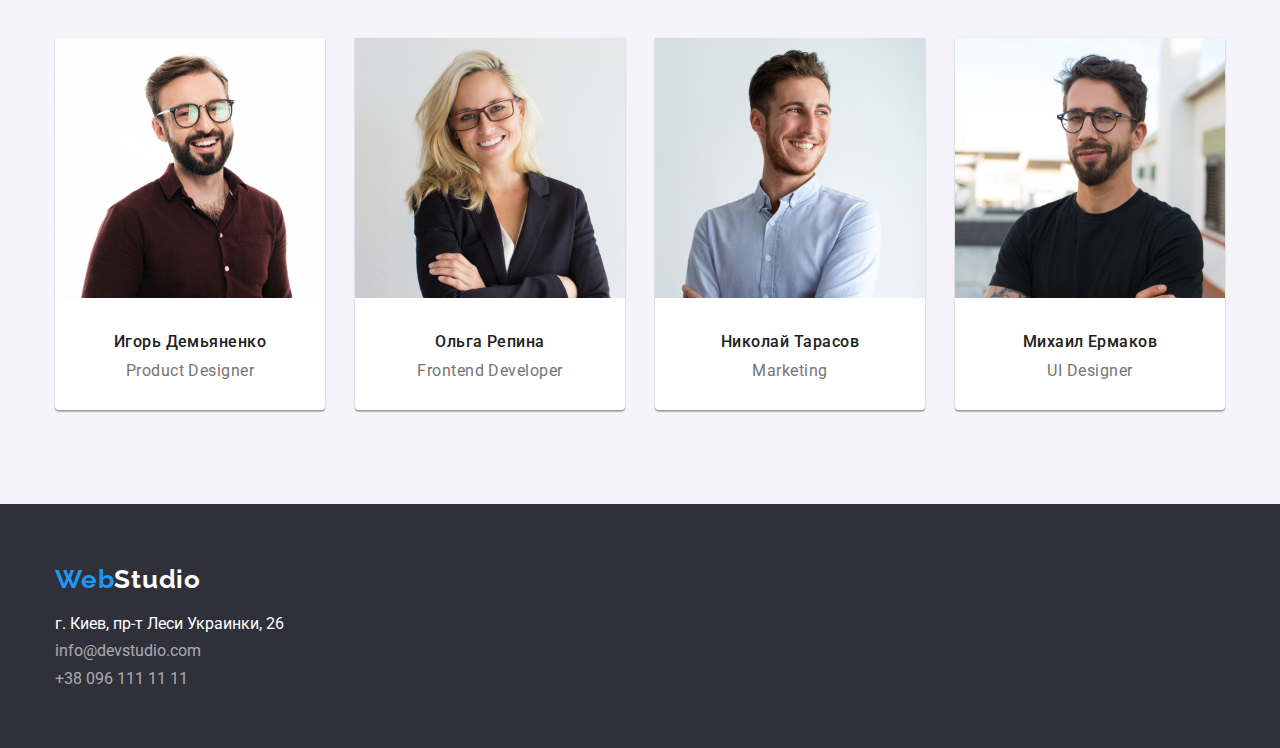
==== commit 30903d3e: "Добавляет флекс боксы на страницу Студии и Портфолио" ====
--- a/index.html
+++ b/index.html
@@ -1,154 +1,157 @@
 <!DOCTYPE html>
 <html lang="ru">
-  <head>
-    <meta charset="UTF-8" />
-    <meta name="viewport" content="width=device-width, initial-scale=1.0" />
-    <title>WebStudio</title>
-    <link href="https://fonts.googleapis.com/css2?family=Raleway:wght@700&family=Roboto:wght@400;500;700;900&display=swap"
-      rel="stylesheet">
-    <link rel="stylesheet" href="https://cdnjs.cloudflare.com/ajax/libs/modern-normalize/1.0.0/modern-normalize.css">
-    <link rel="stylesheet" href="./css/styles.css">
-  </head>
-  <body>
-    <header>
-      <div class="container header-wrap">
-        <nav class="main-nav">
-          <a class="link logo header-logo" href="/"><span class="logo-color">Web</span>Studio
-          </a>
-          <ul class="navigation list">
-            <li class="item">
-              <a class="link" href="./index.html">Студия</a>
-            </li>
-            <li class="item">
-              <a class="link" href="./portfolio.html">Портфолио</a>
-            </li>
-            <li class="item">
-              <a class="link" href="">Контакты</a>
-            </li>
-          </ul>
-        </nav>
-        <ul class="contacts list">
+
+<head>
+  <meta charset="UTF-8" />
+  <meta name="viewport" content="width=device-width, initial-scale=1.0" />
+  <title>WebStudio</title>
+  <link href="https://fonts.googleapis.com/css2?family=Raleway:wght@700&family=Roboto:wght@400;500;700;900&display=swap"
+    rel="stylesheet">
+  <link rel="stylesheet" href="https://cdnjs.cloudflare.com/ajax/libs/modern-normalize/1.0.0/modern-normalize.css">
+  <link rel="stylesheet" href="./css/styles.css">
+</head>
+
+<body>
+  <header>
+    <div class="container header-wrap">
+      <nav class="main-nav">
+        <a class="link logo header-logo" href="/"><span class="logo-color">Web</span>Studio
+        </a>
+        <ul class="navigation list">
           <li class="item">
-            <a class="link" href="mailto:info@devstudio.com">info@devstudio.com</a>
+            <a class="link" href="./index.html">Студия</a>
           </li>
           <li class="item">
-            <a class="link" href="tel:+380961111111">+38 096 111 11 11</a>
+            <a class="link" href="./portfolio.html">Портфолио</a>
+          </li>
+          <li class="item">
+            <a class="link" href="">Контакты</a>
+          </li>
+        </ul>
+      </nav>
+      <ul class="contacts list">
+        <li class="item">
+          <a class="link" href="mailto:info@devstudio.com">info@devstudio.com</a>
+        </li>
+        <li class="item">
+          <a class="link" href="tel:+380961111111">+38 096 111 11 11</a>
+        </li>
+      </ul>
+    </div>
+  </header>
+
+  <main>
+    <!--Hero-->
+    <section class="hero">
+      <!-- Секцию Герои не нужно оборачивать в div.container, верно ?-->
+      <div class="hero-content">
+        <h1 class="hero-title">Эффективные решения для вашего бизнеса</h1>
+        <a class="hero-button link" href="">Заказать услугу </a>
+      </div>
+    </section>
+    <!--Benefits-->
+    <section class="benefits section">
+      <div class="container">
+        <h2 class="visually-hidden">Наши преимущества</h2>
+        <ul class="list benefit-list">
+          <li class="item">
+            <h3 class="benefit-title">Внимание к деталям</h3>
+            <p class="text benefit-text">
+              Идейные соображения, а также начало повседневной работы по
+              формированию позиции.
+            </p>
+          </li>
+          <li class="item">
+            <h3 class="benefit-title">Пунктуальность</h3>
+            <p class="text benefit-text">
+              Задача организации, в особенности же рамки и место обучения
+              кадров влечет за собой.
+            </p>
+          </li>
+          <li class="item">
+            <h3 class="benefit-title">Планирование</h3>
+            <p class="text benefit-text">
+              Равным образом консультация с широким активом в значительной
+              степени обуславливает.
+            </p>
+          </li>
+          <li class="item">
+            <h3 class="benefit-title">Современные технологии</h3>
+            <p class="text benefit-text">
+              Значимость этих проблем настолько очевидна, что реализация
+              плановых заданий.
+            </p>
           </li>
         </ul>
       </div>
-    </header>
+    </section>
+    <!--Projects-->
+    <section class="section">
+      <div class="container">
+        <h2 class="work-title">Чем мы занимаемся</h2>
+        <ul class="list work-list">
+          <li class="item">
+            <a href="">
+              <img src="./images/code.jpg" alt="Фото как мы пишем код" width="370" height="294" />
+            </a>
+          </li>
+          <li class="item">
+            <a href="">
+              <img src="./images/mobile.jpg" alt="Фото как пишем на мобильный устройства" width="370" height="294" />
+            </a>
+          </li>
+          <li class="item">
+            <a href="">
+              <img src="./images/grafic.jpg" alt="Фото нашей графики" width="370" height="294" />
+            </a>
+          </li>
+        </ul>
+      </div>
+    </section>
+    <!--Our team-->
+    <section class="team section">
+      <div class="container">
+        <h2 class="team-title">Наша команда</h2>
+        <ul class="list team-list">
+          <li class="item">
+            <img class="team-photo" src="./images/demyanenko.jpg" alt="На фото Игорь Демьяненко" width="270"
+              height="260" />
+            <h3 class="name-title">Игорь Демьяненко</h3>
+            <p class="text profession">Product Designer</p>
+          </li>
+          <li class="item">
+            <img class="team-photo" src="./images/repina.jpg" alt="На фото Ольга Репина" width="270" height="260" />
+            <h3 class="name-title">Ольга Репина</h3>
+            <p class="text profession">Frontend Developer</p>
+          </li>
+          <li class="item">
+            <img class="team-photo" src="./images/tarasov.jpg" alt="На фото Николай Тарасов" width="270" height="260" />
+            <h3 class="name-title">Николай Тарасов</h3>
+            <p class="text profession">Marketing</p>
+          </li>
+          <li class="item">
+            <img class="team-photo" src="./images/ermakov.jpg" alt="На фото Михаил Ермаков" width="270" height="260" />
+            <h3 class="name-title">Михаил Ермаков</h3>
+            <p class="text profession">UI Designer</p>
+          </li>
+        </ul>
+      </div>
+    </section>
+  </main>
+  <!--Footer-->
+  <footer>
+    <div class="container footer-wrap">
+      <a class="link logo footer-logo" href="/">
+        <span class="logo-color">Web</span>Studio
+      </a>
+      <address>
+        <a class="address link" href="https://goo.gl/maps/uTAoeyb3CEd54Pja7" target="_blank">г. Киев, пр-т Леси
+          Украинки, 26</a>
+      </address>
+      <a class="footer-contact link" href="mailto:info@devstudio.com">info@devstudio.com</a>
+      <a class="footer-contact link" href="tel:+380961111111">+38 096 111 11 11</a>
+    </div>
+  </footer>
+</body>
 
-    <main>
-      <!--Hero-->
-      <section class="hero">
-        <!-- Секцию Герои не нужно оборачивать в div.container, верно ?-->
-        <div class="hero-content">
-          <h1 class="hero-title">Эффективные решения для вашего бизнеса</h1>
-          <a class="hero-button link" href="">Заказать услугу </a>
-        </div>
-      </section>
-      <!--Benefits-->
-      <section class="benefits section">
-        <div class="container">
-          <h2 class="visually-hidden">Наши преимущества</h2>
-          <ul class="list benefit-list">
-            <li class="item">
-              <h3 class="benefit-title">Внимание к деталям</h3>
-              <p class="text benefit-text">
-                Идейные соображения, а также начало повседневной работы по
-                формированию позиции.
-              </p>
-            </li>
-            <li class="item">
-              <h3 class="benefit-title">Пунктуальность</h3>
-              <p class="text benefit-text">
-                Задача организации, в особенности же рамки и место обучения
-                кадров влечет за собой.
-              </p>
-            </li>
-            <li class="item">
-              <h3 class="benefit-title">Планирование</h3>
-              <p class="text benefit-text">
-                Равным образом консультация с широким активом в значительной
-                степени обуславливает.
-              </p>
-            </li>
-            <li class="item">
-              <h3 class="benefit-title">Современные технологии</h3>
-              <p class="text benefit-text">
-                Значимость этих проблем настолько очевидна, что реализация
-                плановых заданий.
-              </p>
-            </li>
-          </ul>
-        </div>
-      </section>
-      <!--Projects-->
-      <section class="section">
-        <div class="container">
-          <h2 class="work-title">Чем мы занимаемся</h2>
-          <ul class="list">
-            <li>
-              <a href="">
-                <img src="./images/code.jpg" alt="Фото как мы пишем код" width="370" height="294" />
-              </a>
-            </li>
-            <li>
-              <a href="">
-                <img src="./images/mobile.jpg" alt="Фото как пишем на мобильный устройства" width="370" height="294" />
-              </a>
-            </li>
-            <li>
-              <a href="">
-                <img src="./images/grafic.jpg" alt="Фото нашей графики" width="370" height="294" />
-              </a>
-            </li>
-          </ul>
-        </div>
-      </section>
-      <!--Our team-->
-      <section class="team section">
-        <div class="container">
-          <h2 class="team-title">Наша команда</h2>
-          <ul class="list">
-            <li>
-              <img class="team-photo" src="./images/demyanenko.jpg" alt="На фото Игорь Демьяненко" width="270"
-                height="260" />
-              <h3 class="name-title">Игорь Демьяненко</h3>
-              <p class="text profession">Product Designer</p>
-            </li>
-            <li>
-              <img class="team-photo" src="./images/repina.jpg" alt="На фото Ольга Репина" width="270" height="260" />
-              <h3 class="name-title">Ольга Репина</h3>
-              <p class="text profession">Frontend Developer</p>
-            </li>
-            <li>
-              <img class="team-photo" src="./images/tarasov.jpg" alt="На фото Николай Тарасов" width="270" height="260" />
-              <h3 class="name-title">Николай Тарасов</h3>
-              <p class="text profession">Marketing</p>
-            </li>
-            <li>
-              <img class="team-photo" src="./images/ermakov.jpg" alt="На фото Михаил Ермаков" width="270" height="260" />
-              <h3 class="name-title">Михаил Ермаков</h3>
-              <p class="text profession">UI Designer</p>
-            </li>
-          </ul>
-        </div>
-      </section>
-    </main>
-    <!--Footer-->
-    <footer>
-      <div class="container">
-        <a class="link logo footer-logo" href="/">
-          <span class="logo-color">Web</span>Studio
-        </a>
-        <address>
-          <a class="address link" href="https://goo.gl/maps/uTAoeyb3CEd54Pja7" target="_blank">г. Киев, пр-т Леси
-            Украинки, 26</a>
-        </address>
-        <a class="footer-contact link" href="mailto:info@devstudio.com">info@devstudio.com</a>
-        <a class="footer-contact link" href="tel:+380961111111">+38 096 111 11 11</a>
-      </div>
-    </footer>
-  </body>
 </html>--- a/css/styles.css
+++ b/css/styles.css
@@ -46,9 +46,10 @@
 }
 
 body {
+  font-family: 'Roboto', sans-serif;
+  color: var(--title-text-color);
+
   background-color: var(--bg-main);
-  color: var(--title-text-color);
-  font-family: 'Roboto', sans-serif;
 }
 
 header {
@@ -60,17 +61,19 @@
 }
 
 .list {
-  list-style: none;
   padding: 0;
   margin: 0;
+
+  list-style: none;
 }
 
 .container {
-  width: 1230px;
   padding-right: 15px;
   padding-left: 15px;
   margin-right: auto;
   margin-left: auto;
+
+  width: 1200px;
 }
 
 .logo-color {
@@ -159,6 +162,8 @@
 }
 
 .address {
+  display: inline-block;
+
   font-style: normal;
 }
 .footer-contact {
@@ -181,11 +186,16 @@
   background-color: var(--bg-dark);
 }
 
+.footer-wrap {
+  padding-top: 60px;
+  padding-bottom: 60px;
+  display: flex;
+  flex-direction: column;
+}
+
 .hero-content {
   padding-top: 200px;
-  padding-right: 452px;
   padding-bottom: 200px;
-  padding-left: 452px;
 }
 
 .hero-title,
@@ -194,6 +204,10 @@
 }
 
 .hero-title {
+  width: 696px;
+
+  margin-right: auto;
+  margin-left: auto;
   margin-bottom: 30px;
 
   font-weight: 900;
@@ -201,7 +215,6 @@
   line-height: 1.36;
   letter-spacing: 0.06em;
   text-transform: uppercase;
-  text-align: center;
 }
 
 .hero-button {
@@ -210,15 +223,15 @@
   padding-right: 32px;
   padding-bottom: 10px;
   padding-left: 32px;
-  border: 1px solid var(--accent-color);
-  border-radius: 4px;
 
   font-weight: 700;
   font-size: 16px;
   line-height: 1.87;
-
   color: var(--white);
+
   background-color: var(--accent-color);
+  border: 1px solid var(--accent-color);
+  border-radius: 4px;
 }
 
 .hero-button:hover,
@@ -262,6 +275,7 @@
 
 .benefit-text {
   margin-bottom: 0;
+
   font-size: 14px;
   line-height: 1.71;
   letter-spacing: 0.03em;
@@ -272,8 +286,8 @@
   flex-wrap: wrap;
 }
 
-.benefit-list .item {
-  width: 270px;
+.benefit-list > .item {
+  width: calc((100% - 90px) / 4);
 }
 
 .benefit-list .item + .item {
@@ -290,6 +304,35 @@
 
 .name-title {
   margin-bottom: 10px;
+}
+
+.team-list {
+  display: flex;
+}
+
+.team-list > .item {
+  width: calc((100% - 90px) / 4);
+
+  background-color: var(--white);
+  box-shadow: 0px 1px 3px rgba(0, 0, 0, 0.12), 0px 1px 1px rgba(0, 0, 0, 0.14),
+    0px 2px 1px rgba(0, 0, 0, 0.2);
+  border-radius: 0px 0px 4px 4px;
+}
+
+.team-list > .item:not(:last-child) {
+  margin-right: 30px;
+}
+
+.work-list {
+  display: flex;
+}
+
+.work-list .item {
+  display: inline-block;
+}
+
+.work-list .item:not(:nth-child(3n)) {
+  margin-right: 30px;
 }
 
 .work-title,
@@ -330,9 +373,9 @@
   line-height: 1.62;
   text-align: center;
   letter-spacing: 0.03em;
+  color: var(--title-text-color);
 
   background-color: var(--secondary-bg-color);
-  color: var(--title-text-color);
   border: 1px solid transparent;
   border-radius: 4px;
 }
@@ -346,8 +389,44 @@
     0px 2px 2px rgba(0, 0, 0, 0.12);
 }
 
-.example-photo {
-  margin-bottom: 20px;
+.filter-list {
+  display: flex;
+  justify-content: center;
+}
+
+.filter-list .item + .item {
+  margin-left: 8px;
+}
+.examples {
+  display: flex;
+  flex-wrap: wrap;
+  justify-content: space-between;
+}
+.examples > .item {
+  width: calc((100% - 90px) / 3);
+  margin-right: 30px;
+  margin-bottom: 30px;
+
+  background-color: var(--white);
+}
+
+.examples > .item:nth-child(3n) {
+  margin-right: 0;
+}
+
+.examples > .item:nth-last-child(-n + 3) {
+  margin-bottom: 0;
+}
+
+.example-content {
+  padding-top: 20px;
+  padding-right: 24px;
+  padding-bottom: 20px;
+  padding-left: 24px;
+
+  border-left: 1px solid #eeeeee;
+  border-bottom: 1px solid #eeeeee;
+  border-right: 1px solid #eeeeee;
 }
 
 .example-title {
@@ -357,13 +436,10 @@
   font-size: 18px;
   line-height: 2;
   letter-spacing: 0.06em;
-
   color: var(--title-text-color);
 }
 
 .exaple-text {
-  margin-bottom: 20px;
-
   font-size: 16px;
   line-height: 1.87;
   letter-spacing: 0.03em;
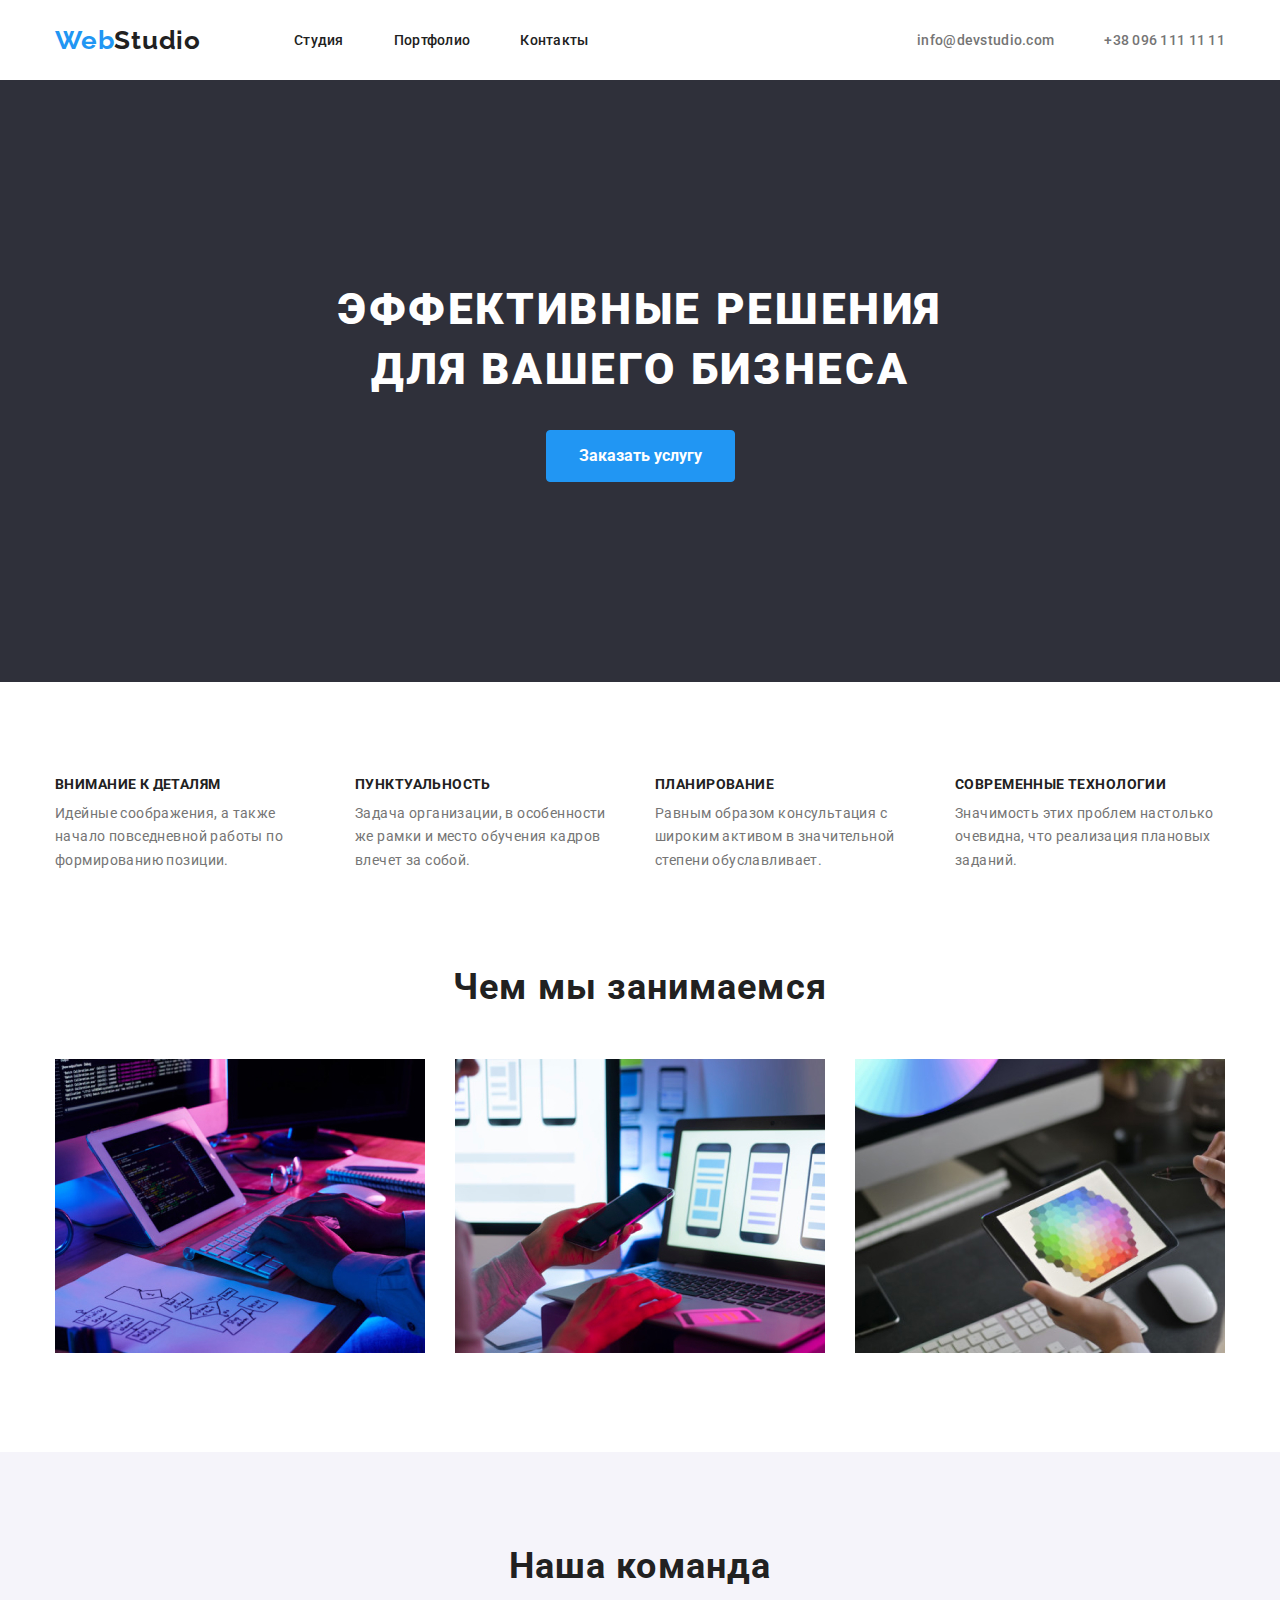
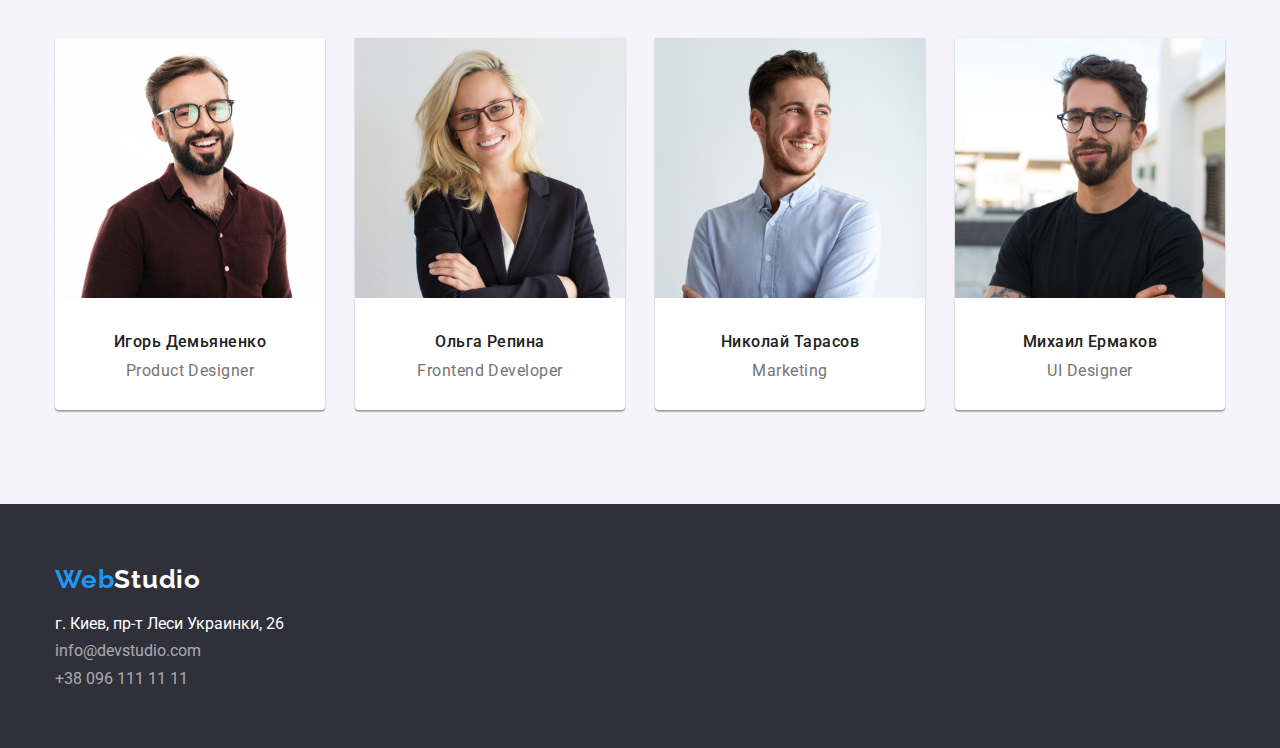
==== commit 3d293628: "Вносит исправления" ====
--- a/index.html
+++ b/index.html
@@ -43,11 +43,8 @@
   <main>
     <!--Hero-->
     <section class="hero">
-      <!-- Секцию Герои не нужно оборачивать в div.container, верно ?-->
-      <div class="hero-content">
         <h1 class="hero-title">Эффективные решения для вашего бизнеса</h1>
         <a class="hero-button link" href="">Заказать услугу </a>
-      </div>
     </section>
     <!--Benefits-->
     <section class="benefits section">
--- a/css/styles.css
+++ b/css/styles.css
@@ -49,7 +49,7 @@
   font-family: 'Roboto', sans-serif;
   color: var(--title-text-color);
 
-  background-color: var(--bg-main);
+  background-color: var(--white);
 }
 
 header {
@@ -183,19 +183,15 @@
 }
 
 footer {
-  background-color: var(--bg-dark);
-}
-
-.footer-wrap {
   padding-top: 60px;
   padding-bottom: 60px;
+
+  background-color: var(--bg-dark);
+}
+
+.footer-wrap {
   display: flex;
   flex-direction: column;
-}
-
-.hero-content {
-  padding-top: 200px;
-  padding-bottom: 200px;
 }
 
 .hero-title,
@@ -241,8 +237,12 @@
 }
 
 .hero {
+  padding-top: 200px;
+  padding-bottom: 200px;
+
+  text-align: center;
+
   background-color: var(--bg-dark);
-  text-align: center;
 }
 
 .visually-hidden {
@@ -403,7 +403,7 @@
   justify-content: space-between;
 }
 .examples > .item {
-  width: calc((100% - 90px) / 3);
+  width: calc((100% - 60px) / 3);
   margin-right: 30px;
   margin-bottom: 30px;
 
